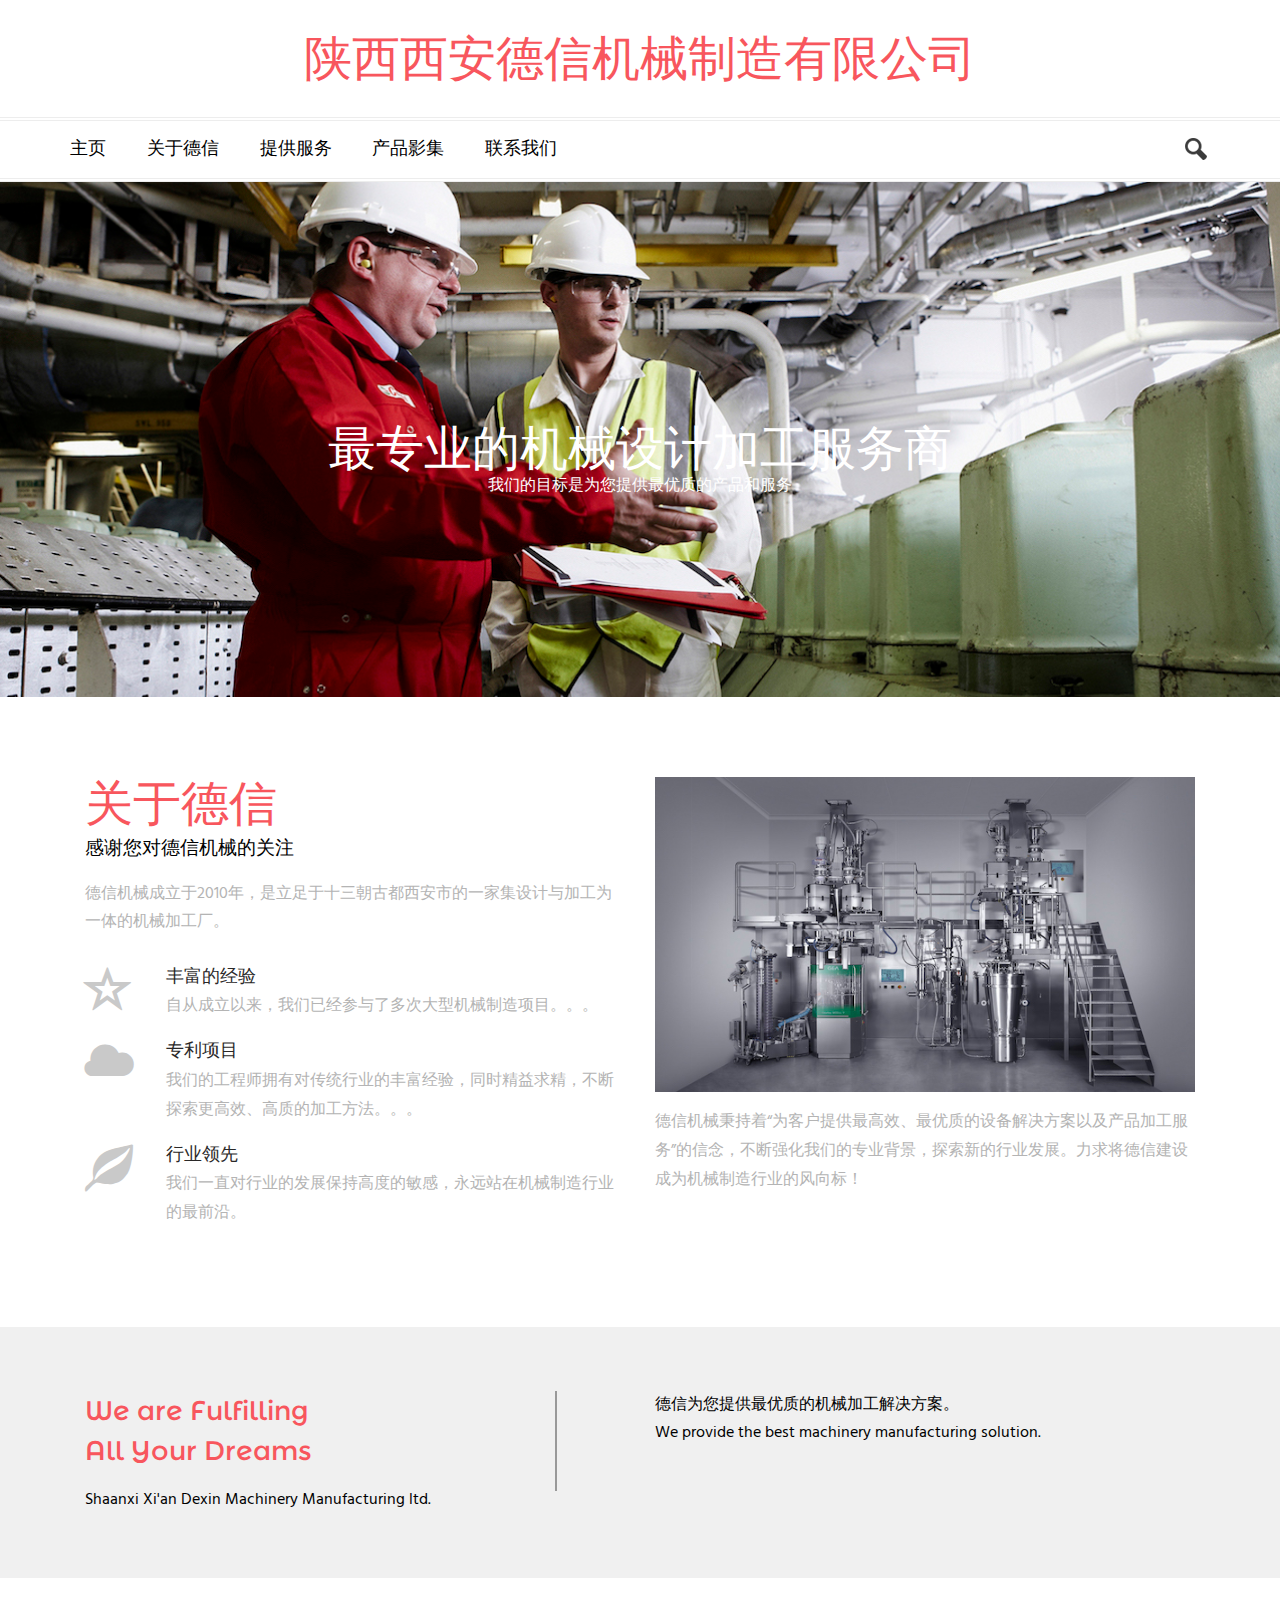
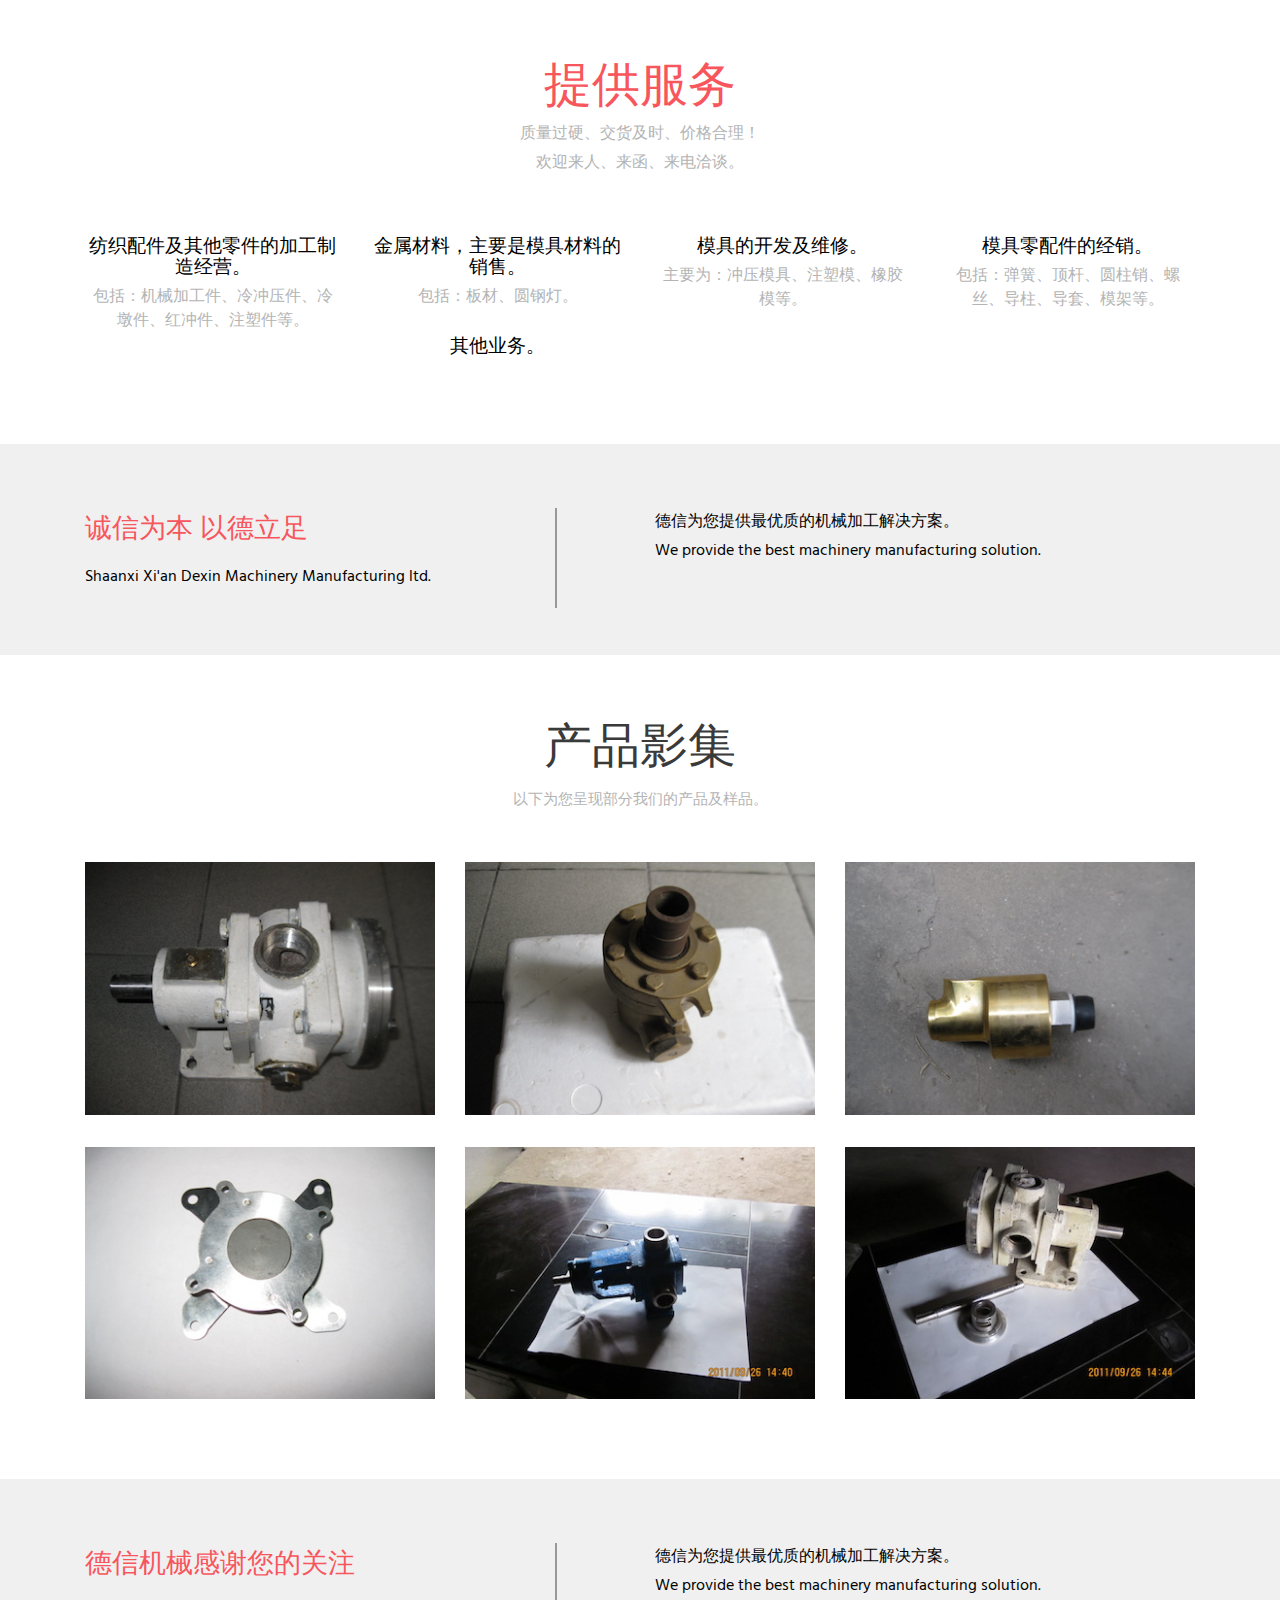
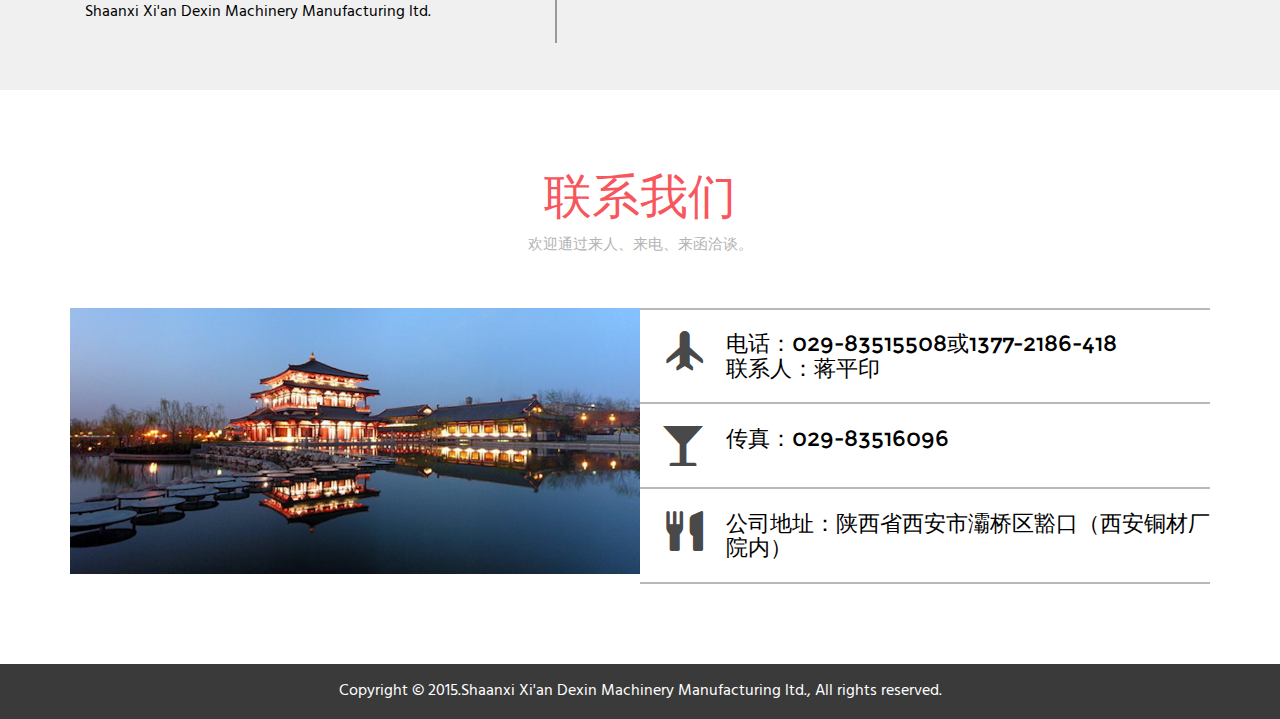
==== index.html @ 18970042 "polish" ====
<!DOCTYPE HTML>
<html>
<head>
<title>Home</title>
<link href="css/bootstrap.css" rel="stylesheet" type="text/css" media="all">
<!-- jQuery (necessary for Bootstrap's JavaScript plugins) -->
<script src="js/jquery-1.11.0.min.js"></script>
<!-- Custom Theme files -->
<link href="css/style.css" rel="stylesheet" type="text/css" media="all"/>
<!-- Custom Theme files -->
<meta name="viewport" content="width=device-width, initial-scale=1">
<meta http-equiv="Content-Type" content="text/html; charset=utf-8" />
<meta name="keywords" content="Wandering Responsive web template, Bootstrap Web Templates, Flat Web Templates, Andriod Compatible web template, 
Smartphone Compatible web template, free webdesigns for Nokia, Samsung, LG, SonyErricsson, Motorola web design" />
<script type="application/x-javascript"> addEventListener("load", function() { setTimeout(hideURLbar, 0); }, false); function hideURLbar(){ window.scrollTo(0,1); } </script>
<!-- start-smoth-scrolling -->
<script type="text/javascript" src="js/move-top.js"></script>
<script type="text/javascript" src="js/easing.js"></script>
	<script type="text/javascript">
			jQuery(document).ready(function($) {
				$(".scroll").click(function(event){		
					event.preventDefault();
					$('html,body').animate({scrollTop:$(this.hash).offset().top},1000);
				});
			});
	</script>
<!-- //end-smoth-scrolling -->
</head>
<body>
<!--header start here-->
<div class="header">
	<div class="container">
		<div class="header-main">
			  <div class="logo">
			  	<h1><a href="index.html">陕西西安德信机械制造有限公司</a></h1>
			  </div>
        </div>
	</div>
</div>			
<div class="navg-strip">
    <div class="container">
      <div class="navg-main">
		 <div class="top-nav">
		 	 <span class="menu"> <img src="images/icon.png" alt=""/></span>
			<ul class="res">
				<li><a href="index.html" class="active">主页</a></li>
				<li><a class="scroll" href="#about">关于德信</a></li>
				<li><a class="scroll" href="#services">提供服务</a></li>
				<li><a class="scroll" href="#gallery">产品影集</a></li>
				<li><a class="scroll" href="#contact">联系我们</a></li>
		
			</ul>
			<!--script-->
						<script>
							$("span.menu").click(function(){
								$("ul.res").slideToggle(500, function(){
								});
							});
					</script>		
		 </div>
		 <div class="header-right">
			<div class="search-in" >
				<div class="search" >
					<form >
						<input type="text"  class="text">
						<input type="submit" value="SEARCH">
					</form>
					<div class="close-in"><img src="images/s-close.png" alt="" /></div>
				</div>
				<div class="right"><button> </button></div>
		   </div>
		   <script type="text/javascript">
				$('.search').hide();
				$('button').click(function (){
				$('.search').show();
				$('.text').focus();
				}
				);
				$('.close-in').click(function(){
				$('.search').hide();
				});
			</script>

		  <div class="clearfix"> </div>
		</div>
	  <div class="clearfix"> </div>
   </div>
  </div>
</div>
<!--header end here-->
<!--banner start here-->
<div class="banner">
	<div class="container">
		<div class="banner-main">
			<h2>最专业的机械设计加工服务商</h2>
			<p>我们的目标是为您提供最优质的产品和服务</p>
		</div>
	</div>
</div>
<!--banner end here-->
<!--about start here-->
<div class="about" id="about">
	<div class="container">
		<div class="about-main">
			<div class="about-bottom">
				<div class="col-md-6 about-left">
					<h4>关于德信</h4>
					<h5>感谢您对德信机械的关注</h5>
					<p>德信机械成立于2010年，是立足于十三朝古都西安市的一家集设计与加工为一体的机械加工厂。</p>
					<div class="about-grid">
						<div class="ab-sub-gd">
							<span class="glyphicon glyphicon-star-empty ab-gd-img" aria-hidden="true"> </span>
							<div class="ab-gd-text">
								<h6>丰富的经验</h6>
								<p>自从成立以来，我们已经参与了多次大型机械制造项目。。。</p>
							</div>
						   <div class="clearfix"> </div>
						</div>
						<div class="ab-sub-gd">
							<span class="glyphicon glyphicon-cloud ab-gd-img" aria-hidden="true"> </span>
							<div class="ab-gd-text">
								<h6>专利项目</h6>
								<p>我们的工程师拥有对传统行业的丰富经验，同时精益求精，不断探索更高效、高质的加工方法。。。</p>
							</div>
							<div class="clearfix"> </div>
						</div>
						<div class="ab-sub-gd">
							<span class="glyphicon glyphicon-leaf ab-gd-img" aria-hidden="true"> </span>
							<div class="ab-gd-text">
								<h6>行业领先</h6>
								<p>我们一直对行业的发展保持高度的敏感，永远站在机械制造行业的最前沿。</p>
							</div>
							<div class="clearfix"> </div>
						</div>
					</div>
				</div>
				<div class="col-md-6 about-right">
					<a href="single.html"><img src="pictures/aboutpic.jpeg" alt="" class="img-responsive"></a>
					<p>德信机械秉持着“为客户提供最高效、最优质的设备解决方案以及产品加工服务”的信念，不断强化我们的专业背景，探索新的行业发展。力求将德信建设成为机械制造行业的风向标！</p>
				</div>
			  <div class="clearfix"> </div>
			</div>
		</div>
	</div>
</div>
<!--about end here-->
<!--ab-info start here-->
<div class="ab-info">
	<div class="container">
		<div class="ab-info-main">
			<div class="ab-info-bott">
			  <div class="col-md-6 ab-info-left">
			  	<h3>We are Fulfilling <span class="ab-info-clr">All Your Dreams</span></h3>
				<p>Shaanxi Xi'an Dexin Machinery Manufacturing ltd.</p>
			  	<span class="ab-line"> </span>
			  </div>
			  <div class="col-md-6 ab-info-right">
			  	<p>德信为您提供最优质的机械加工解决方案。</p>
				<p>We provide the best machinery manufacturing solution.</p>
			  </div>
			<div class="clearfix"> </div>
		   </div>
		</div>
	</div>
</div>
<!--ab-info end here-->
<!--services start here-->
<div class="services" id="services">
	<div class="container">
		<div class="dream-main">
			<div class="dream-top">
				<h3>提供服务</h3>
				<p font-weight: bold;>质量过硬、交货及时、价格合理！</p>
				<p>欢迎来人、来函、来电洽谈。</p>
			</div>
			 <div class="dream-bottom">
			  <div class="col-md-3 dream-grid">
			  	 <h4>纺织配件及其他零件的加工制造经营。</h4>
			  	 <p>包括：机械加工件、冷冲压件、冷墩件、红冲件、注塑件等。</p>
			  </div>
			  <div class="col-md-3 dream-grid">
			  	 <h4>金属材料，主要是模具材料的销售。</h4>
			  	 <p>包括：板材、圆钢灯。</p>
			  </div>
			  <div class="col-md-3 dream-grid">
			  	 <h4>模具的开发及维修。</h4>
			  	 <p>主要为：冲压模具、注塑模、橡胶模等。</p>
			  </div>
			  <div class="col-md-3 dream-grid">
			  	 <h4>模具零配件的经销。</h4>
			  	 <p>包括：弹簧、顶杆、圆柱销、螺丝、导柱、导套、模架等。</p>
			  </div>
			  <div class="col-md-3 dream-grid">
                                 <h4>其他业务。</h4>
                          </div>
			<div class="clearfix"> </div>
		   </div>
		</div>
	</div>
</div>
<!--services end here-->
<!--ab-info start here-->
<div class="ab-info">
        <div class="container">
                <div class="ab-info-main">
                        <div class="ab-info-bott">
                          <div class="col-md-6 ab-info-left">
                                <h3>诚信为本 以德立足</h3>
				<p>Shaanxi Xi'an Dexin Machinery Manufacturing ltd.</p>
                                <span class="ab-line"> </span>
                          </div>
                          <div class="col-md-6 ab-info-right">
				<h3></h3>
                                <p>德信为您提供最优质的机械加工解决方案。</p>
				<p>We provide the best machinery manufacturing solution.</p>
                          </div>
                        <div class="clearfix"> </div>
                   </div>
                </div>
        </div>
</div>
<!--ab-info end here-->
<!--gallery start here-->
<div class="gallery" id="gallery">
	<div class="container">
		<div class="gallery-top">
			<h3>产品影集</h3>
			<p>以下为您呈现部分我们的产品及样品。</p>
		</div>
		<div class="gallery-bottom">
				<div class="col-md-4 gallery-grid">
					<div class="project-eff">
						<div id="nivo-lightbox-demo"> <p> <a href="pictures/p1.jpg"data-lightbox-gallery="gallery1" id="nivo-lightbox-demo"> <span class="rollover1"> </span></a> </p></div>     
							<img class="img-responsive" src="pictures/p1.jpg" alt="">
					</div>
				</div>
				<div class="col-md-4 gallery-grid">
					<div class="project-eff">
						<div id="nivo-lightbox-demo"> <p> <a href="pictures/p2.jpg"data-lightbox-gallery="gallery1" id="nivo-lightbox-demo"> <span class="rollover1"> </span></a> </p></div>     
							<img class="img-responsive" src="pictures/p2.jpg" alt="">
					</div>
				</div>
				<div class="col-md-4 gallery-grid">
					<div class="project-eff">
						<div id="nivo-lightbox-demo"> <p> <a href="pictures/p3.jpg"data-lightbox-gallery="gallery1" id="nivo-lightbox-demo"> <span class="rollover1"> </span></a> </p></div>     
							<img class="img-responsive" src="pictures/p3.jpg" alt="">
					</div>
				</div>
                <div class="col-md-4 gallery-grid">
					<div class="project-eff">
						<div id="nivo-lightbox-demo"> <p> <a href="pictures/p4.jpg"data-lightbox-gallery="gallery1" id="nivo-lightbox-demo"> <span class="rollover1"> </span></a> </p></div>     
							<img class="img-responsive" src="pictures/p4.jpg" alt="">
					</div>
				</div>
				<div class="col-md-4 gallery-grid">
					<div class="project-eff">
						<div id="nivo-lightbox-demo"> <p> <a href="pictures/p5.jpg"data-lightbox-gallery="gallery1" id="nivo-lightbox-demo"> <span class="rollover1"> </span></a> </p></div>     
							<img class="img-responsive" src="pictures/p5.jpg" alt="">
					</div>
				</div>
				<div class="col-md-4 gallery-grid">
					<div class="project-eff">
						<div id="nivo-lightbox-demo"> <p> <a href="pictures/p6.jpg"data-lightbox-gallery="gallery1" id="nivo-lightbox-demo"> <span class="rollover1"> </span></a> </p></div>     
							<img class="img-responsive" src="pictures/p6.jpg" alt="">
					</div>
				</div>
		   <div class="clearfix"> </div>
		</div>
	</div>
</div>
<link rel="stylesheet" type="text/css" href="css/magnific-popup.css">
			<script type="text/javascript" src="js/nivo-lightbox.min.js"></script>
				<script type="text/javascript">
				$(document).ready(function(){
				    $('#nivo-lightbox-demo a').nivoLightbox({ effect: 'fade' });
				});
				</script>


<!--gallery end here-->
<!--ab-info start here-->
<div class="ab-info">
        <div class="container">
                <div class="ab-info-main">
                        <div class="ab-info-bott">
                          <div class="col-md-6 ab-info-left">
				<h3>德信机械感谢您的关注 <span class="ab-info-clr"></span></h3>
				<p>Shaanxi Xi'an Dexin Machinery Manufacturing ltd.</p>
                                <span class="ab-line"> </span>
                          </div>
                          <div class="col-md-6 ab-info-right">
				<h3></h3>
                                <p>德信为您提供最优质的机械加工解决方案。</p>
				<p>We provide the best machinery manufacturing solution.</p>
                          </div>
                        <div class="clearfix"> </div>
                   </div>
                </div>
        </div>
</div>
<!--ab-info end here-->
<!--contaact start here-->
<div class="contact" id="contact">
	<div class="container">
		<div class="contact-main">
			<div class="contact-top">
				<h3>联系我们</h3>
				<p>欢迎通过来人、来电、来函洽谈。</p>
			</div>
		<div class="ser-bottom">
                  <div class="col-md-6 service-left">
                        <img src="pictures/datang.jpg" alt="" class="img-responsive">
                  </div>
                  <div class="col-md-6 services-right">
                        <div class="ser-grid">
                                <span class="glyphicon glyphicon-plane ser-icon" aria-hidden="true"> </span>
                                <div class="ser-text">
                                        <h4>电话：029-83515508或1377-2186-418</h4>
					<h4>联系人：蒋平印</h4>
                                </div>
                           <div class="clearfix"> </div>
                        </div>
                        <div class="ser-grid">
                                <span class="glyphicon glyphicon-glass ser-icon" aria-hidden="true"> </span>
                                <div class="ser-text">
                                        <h4>传真：029-83516096</h4>
                                </div>
                           <div class="clearfix"> </div>
                        </div>
                        <div class="ser-grid">
                                <span class="glyphicon glyphicon-cutlery ser-icon" aria-hidden="true"> </span>
                                <div class="ser-text">
                                        <h4>公司地址：陕西省西安市灞桥区豁口（西安铜材厂院内）</h4>
                                </div>
                           <div class="clearfix"> </div>
                        </div>
                  </div>
                   <div class="clearfix"> </div>
            </div>

		</div>
	</div>
</div>
<!--contact end here-->
<!--copyright start here-->
<div class="copyright">
	<div class="container">
	   <div class="copy-main">
			<p>Copyright &copy; 2015.Shaanxi Xi'an Dexin Machinery Manufacturing ltd., All rights reserved.</p>
	   </div>
	   <script type="text/javascript">
										$(document).ready(function() {
											/*
											var defaults = {
									  			containerID: 'toTop', // fading element id
												containerHoverID: 'toTopHover', // fading element hover id
												scrollSpeed: 1200,
												easingType: 'linear' 
									 		};
											*/
											
											$().UItoTop({ easingType: 'easeOutQuart' });
											
										});
									</script>
						<a href="#" id="toTop" style="display: block;"> <span id="toTopHover" style="opacity: 1;"> </span></a>

  </div>
</div>

<!--copyright end here-->
---- css/style.css ----
h4, h5, h6,
h1, h2, h3 {margin: 0;}
ul, ol {margin: 0;}
p {margin: 0;}
html, body{
  font-family: 'Hind-Regular';
   font-size: 100%;
   background:#fff; 
}
a {
  text-decoration: none;
}
a:hover {
  transition: 0.5s all;
  -webkit-transition: 0.5s all;
  -moz-transition: 0.5s all;
  -o-transition: 0.5s all;
}
@font-face {
    font-family: 'Hind-Regular';
    src:url(../fonts/Hind-Regular.ttf) format('truetype');
}
@font-face {
	font-family: 'MontserratAlternates-Regular';
    src:url(../fonts/MontserratAlternates-Regular.ttf) format('truetype');
}
/*--header start here--*/
.header-strip {
  background: url(../images/strip.png);
  min-height: 2px;
}
.header {
  padding: 2em 0em 2em 0em;
}
span.menu {
  display: none;
}
.logo h1 {
  font-size: 3em;
  text-align: center;
  font-family: 'MontserratAlternates-Regular';
}
.logo h1 a {
  color:#f8565d;
}
.logo h1 a:hover{
  text-decoration:none;	
}
.navg-strip {
  padding: 1em 0em 1em 0em;
  border-top:4px double #EDEDED;
  border-bottom: 4px double #EDEDED;
}
.top-nav {
  float: left;
  width: 79%;
}
.top-nav ul {
  padding: 0em;
  list-style: none;
}
.top-nav ul li {
  display: inline-block;
    margin:0em 2.3em 0em 0em;
}
.top-nav ul li a {
  font-size: 1.1em;
  color: #000;
}
.top-nav ul li a:hover {
  text-decoration:none;
  color:#f8565d;
}
.header-right {
  float: right;
  width: 21%;
}
.social-icons {
  float: left;
}
.social-icons ul {
  padding: 0em 0.4em 0em 0em;
  list-style: none;
  border-right: 1px solid #000;
}
.social-icons ul li {
  display: inline-block;
  margin:0em 0.5em 0em 0em;
}
.social-icons ul li a span{
  background: url(../images/social-icons.png)no-repeat;
  width: 21px;
  height: 21px;
  display: block;
}
.social-icons ul li a span.fa {
  background-position: 7px 0px;
}
.social-icons ul li a span.tw {
  background-position: -16px 0px;
}
.social-icons ul li a span.g {
  background-position: -39px 0px;
}
.social-icons ul li a span.in {
  background-position: -61px 0px;
}
.social-icons ul li a span.pin {
  background-position: -83px 0px;
}
.social-icons ul li a span.you {
  background-position: -105px 0px;
}
.social-icons ul li a span.fa:hover {
  background-position: 7px -22px;
}
.social-icons ul li a span.tw:hover{
  background-position: -16px -22px;
}
.social-icons ul li a span.g:hover {
  background-position: -39px -22px;
}
.social-icons ul li a span.in:hover {
  background-position: -61px -22px;
}
.social-icons ul li a span.pin:hover {
  background-position: -83px -22px;
}
.social-icons ul li a span.you:hover {
  background-position: -105px -22px;
}
/*--search--*/
.search-in{
	float: right;
	 position: relative;
}
.search{
	position: absolute;
	top: 65px;
  	display: block;
  	z-index: 100;
  	background:#f8565d;
	width: 306px;
	right: 0;
	padding: 1em;
}
.search input[type=text]{
	background:none;
	padding:7px;
	width:70%;
	font-size:0.9em;
	color:#fff;
	-webkit-appearance: none;
	border: 1px solid #fff;
	outline: none;
}
.search input[type=submit]{
	background:#2A2828;
	padding:9px 10px;
	width:25%;
	font-size:0.88em;
	color:#fff;
	-webkit-appearance: none;
	border: none;
	outline: none;
	position: absolute;
  top: 16px;
}
.search input[type=text]:focus{
	color:#5d5d5d;
}

.close-in{
	position: absolute;
	top: -22px;
	right: 0px;
	cursor: pointer;
	  background: #F8565D;
	  padding: 4px;
}
.right button {
	cursor: pointer;
	font-size: .8em;
	color: #777;
	position: absolute;
	bottom: 0;
	top:0px;
	right: 0px;
	border: none;
	outline: none;
	  background: url('../images/search.png') no-repeat 0px ;
	  width: 25px;
	  height: 25px;
	  padding: 0;
}
/*--banner start here--*/
.banner {
  background: url(../pictures/banner.jpg)no-repeat center;
  min-height: 600px;
  background-size: cover;
}
.banner-main {
  padding: 15em 0em 0em 0em;
  text-align: center;
}
.banner-main h2 {
  font-size: 3em;
  color: #fff;
  font-family: 'MontserratAlternates-Regular';
}
.banner-main p {
  font-size: 1em;
  color: #fff;
}
/*--banner end here--*/
/*--single--*/
.lone-line {
  padding: 2em 0em 0em 0em;
}
.single-grid{
	margin:0em 0 3em;
	background: #fff;
}
.single-grid h4{
	margin:0 0 0.3em;
	font-size:2em;
	font-family: 'MontserratAlternates-Regular';
	color:#f8565d;
}
.single-grid p{
	margin:0.7em 0 1em;
	font-size:1em;
	color:#7c7c7c;
	line-height:1.9em;
}
.single-profile h4 {
	font-size: 2em;
	color:#3A3A3A;
	  margin: 0em;
	font-family: 'MontserratAlternates-Regular';
}
.single-left {
	padding: 2em 0 0;
}
.post-top {
	padding: 0 1em 0 0em;
}
.single-profile {
	padding:0 0 3em 0;
}
.cal ul {
  padding: 0px;
}
.cal ul li{
	display: inline-block;
}
.cal ul li span{
	color:#7C7C7C;
	font-size:1em;
	margin-right: 1em;
	font-family: 'MontserratAlternates-Regular';
}
.cal ul li a{
	color:#7C7C7C;
	text-decoration:none;
	font-size:1em;
	font-family: 'MontserratAlternates-Regular';
}
.post-top h6 {
  font-size: 1.5em;
  color: #000;
  padding: 0.3em 0em 0.1em 0em;
  margin: 0em;
  font-family: 'MontserratAlternates-Regular';
}
.post-top h6 a {
  color: #000;
  text-decoration:none;
}
.post-top h6 a:hover{
	text-decoration:none;
	color: #f8565d;
}
.post-top p{
	font-size: 1em;
	color: #7c7c7c;
	line-height:1.7em;
}
.categories-grid h4{
	color:#3A3A3A;
	font-size: 1.7em;
	padding: 0em 0 0.5em;
	  margin: 0em;
  font-family: 'MontserratAlternates-Regular';
}
.grid-categories {
  padding: 0 0 1em;
}
ul.popular li {
	 list-style: none;
}
ul.popular li a{
	color: #7c7c7c;
  font-size: 1em;
  padding: 0.5em 0;
  display: block;
  text-decoration: none;
}
ul.popular li i {
  margin: 0 8px 0px;
}
ul.popular li a:hover{
	  color:#fc5c5c;
  padding: 0.5em 0 0.5em 0.3em;
}
.single-bottom h3 {
  font-size: 2em;
  color:#f8565d;
    margin: 0em;
 font-family: 'MontserratAlternates-Regular';
}
.single-bottom input[type="text"], .single-bottom textarea {
 font-size: 1.1em;
  width: 98%;
  padding: 0.5em 1em;
  margin: 0.5em 0;
  background: #fff;
  outline: none;
  border: 1px solid #bbb;
  color: #bbb;
}
.single-bottom  input[type="submit"]{
	  border: none;
  color: #000;
  font-size: 1em;
  width: 10%;
  margin: 0.5em 0em;
  background:none;
  border: 3px double #f8565d;
  transition: 0.5s all;
  -webkit-transition: 0.5s all;
  -moz-transition: 0.5s all;
  -o-transition: 0.5s all;
   padding: 0.3em 1em;
   outline:none;
}
.single-bottom  input[type="submit"]:hover{
	 border: 3px double #3A3A3A;
	
}
.comment {
  padding: 0;
}
 .single-bottom textarea {
	resize:none;
	min-height:180px;
	 margin:0.5em 0em;
	width: 99%;
 }
 .single-bottom form{
	padding:2em 0 0;
 }
 .single {
  padding: 4em 0;
}
.grid-categories ul.popular {
  padding: 0px;
}
i.glyphicon.glyphicon-calendar {
  margin: 0em 0.4em 0em 0em;
}
i.glyphicon.glyphicon-comment {
  margin: 0em 0.4em 0em 0em;
}
/*--//single--*/
/*--about start here--*/
.about {
  padding: 5em 0em 5em 0em;
}
.about-top {
  text-align: center;
}
.about-top h3 {
  font-size: 2.5em;
  color: #16214d;
  margin: 0em 0em 0.2em 0em;
  font-family: 'MontserratAlternates-Regular';
}
.about-top p {
  font-size: 1em;
  color: #5A5A5A;
  width: 60%;
  margin: 0 auto;
  line-height: 1.8em;
}
.about-left h4 {
  font-size: 3em;
  color: #f8565d;
  margin: 0em 0em 0.2em 0em;
  font-family: 'MontserratAlternates-Regular';
}
.about-left h5 {
  font-size: 1.2em;
  color: #000;
   margin: 0em 0em 1em 0em;
}
.about-left p {
  font-size: 1em;
  color:#b4b4b4;
  line-height: 1.8em;
}
.about-right p {
  color:#b4b4b4;
  line-height: 1.8em;
  font-size: 1em;
  margin: 1em 0em 0em 0em;
}
span.ab-gd-img {
  float: left;
  width: 15%;
}
.ab-gd-text {
  float: right;
  width: 85%;
}
.ab-gd-text h6 {
  font-size: 1.1em;
  color:#2A2828;
  margin-bottom: 0.4em;
  font-family: 'MontserratAlternates-Regular';
}
.ab-sub-gd {
  margin: 0em 0em 1.2em 0em;
}
span.glyphicon.glyphicon-star-empty.ab-gd-img {
  font-size: 3em;
  color: #c9c9c9;
}
span.glyphicon.glyphicon-cloud.ab-gd-img {
  font-size: 3em;
  color: #c9c9c9;
}
span.glyphicon.glyphicon-leaf.ab-gd-img {
  font-size: 3em;
  color:#c9c9c9;
}
.about-grid {
  margin: 1.8em 0em 0em 0em;
}
/*--about end here--*/
/*--ab-info start here--*/
span.ab-info-clr {
  display: block;
}
.ab-info-left h3 {
  font-size: 1.7em;
  color:#f8565d;
  line-height: 1.5em;
  font-family: 'MontserratAlternates-Regular';
}
.ab-info-left p {
  font-size: 1em;
  margin: 1em 0em 0em 0em;
  color: #000000;
  line-height: 1.6em;
}
.ab-info-right p {
  font-size: 1em;
  color: #000000;
  line-height: 1.8em;
}
.ab-info-right a {
  font-size: 0.9em;
  color: #000000;
  padding: 0.4em 0em 0.4em 0em;
  display: inline-block;
  width: 20%;
  background: none;
  border: 3px double #f8565d;
  text-align: center;
  margin: 1em 0em 0em 0em;
}
.ab-info-right a:hover {
  text-decoration:none;
    border: 3px double #2A2828;
}
span.ab-line {
  background: #999;
  width: 2px;
  height: 100px;
  display: block;
  position: absolute;
  top: 0%;
  left: 85%;
}
.ab-info-bott {
  position: relative;
}
.ab-info {
  padding: 4em 0em 4em 0em;
  background: #F0F0F0;
}
/*--ab-info end here--*/
/*--services start here--*/
.ser-top {
  text-align: center;
  padding: 0em 0em 4em 0em;
}
.services {
  padding: 5em 0em 5em 0em;
}
.ser-top h3 {
  font-size: 3em;
  color:#2A2828;
  margin-bottom: 0.2em;
  font-family: 'MontserratAlternates-Regular';
}
.ser-top p {
  font-size: 1em;
  color:#b4b4b4;
  width: 50%;
  margin: 0 auto;
  line-height: 1.8em;
}
span.glyphicon.glyphicon-plane{
  font-size: 2.5em;
  color: #4A4949;
}
span.glyphicon.glyphicon-glass{
  font-size: 2.5em;
  color: #4A4949;
}
span.glyphicon.glyphicon-cutlery{
  font-size: 2.5em;
  color: #4A4949;
}
.ser-icon {
  float: left;
  width: 15%;
  text-align: center;
}
.ser-text {
  float: right;
  width: 85%;
}
.ser-grid {
  padding: 2em 0em;
}
.services-right {
  padding: 0px;
  border-top: 2px solid #B8B8B8;
}
.service-left {
  padding: 0px;
}
.ser-grid {
  padding: 2.17em 0em;
  border-bottom: 2px solid #B8B8B8;
}
.ser-text h4 {
  font-size: 1.4em;
  color: #000;
 font-family: 'MontserratAlternates-Regular';
}
.ser-text p {
  font-size: 1em;
  color: #b4b4b4;
  line-height: 1.8em;
}
/*--services end here--*/
/*--dream start here--*/
.dream-grid h4 {
  font-size: 1.2em;
  color: #000;
  margin: 1em 0em 0.3em 0em;
}
.dreams {
  padding: 0em 0em 5em 0em;
}
.dream-top {
  text-align: center;
  padding: 0em 0em 2.5em 0em;
}
.dream-top h3 {
  font-size: 3em;
  color:#f8565d;
  margin-bottom: 0.2em;
  font-family: 'MontserratAlternates-Regular';
}
.dream-top p {
  font-size: 1em;
  color: #b4b4b4;
  line-height: 1.8em;
}
.dream-grid {
  text-align: center;
}
.dream-grid h3 {
  font-size: 1.8em;
  color:#f8565d;
}
.dream-grid p {
  font-size: 1em;
  color: #b4b4b4;
  line-height: 1.5em;
  margin: 0em 0em 0.4em 0em;
}
/*--dream end here--*/
/*--testimonal start here--*/
.testimo {
  background: url(../images/test.jpg)no-repeat center;
  background-size: cover;
  min-height: 330px;
}
.testimo-main {
  text-align: center;
  padding: 6em 0em 0em 0em;
}
.testimo-main h3 {
  font-size: 2.3em;
  color: #fff;
  margin-bottom: 0.2em;
  font-family: 'MontserratAlternates-Regular';
}
.testimo-main p {
  font-size: 1em;
  color: #fff;
  line-height: 1.8em;
}
.testimo-main a {
  font-size: 1em;
  color: #fff;
  padding: 0.5em 1em;
  display: inline-block;
  border: 3px double #fff;
  margin: 1.4em 0em 0em 0em;
}
.testimo-main a:hover{
  border: 3px double #f8565d;
  text-decoration:none;
}
/*--testimonal end here--*/
/*--testmo-grid start here--*/
.test-grid-img {
  padding: 4em 0em 0em 0em;
}
 /*--testimo grid end here--*/
/*--gallery start here--*/
.gallery {
  padding: 4em 0em 3em 0em;
}
.gallery-grid {
  margin: 0em 0em 2em 0em;
}
.gallery-top {
  padding: 0em 0em 3em 0em;
  text-align: center;
}
.gallery-top h3 {
  font-size: 3em;
  font-weight: 400;
  color:#3A3A3A;
  margin: 0px 0px 15px 0px;
  font-family: 'MontserratAlternates-Regular';
}
.gallery-top p {
  font-size: 0.95em;
  font-weight: 400;
  color:#b4b4b4;
  line-height: 1.8em;
  margin: 0 auto 0em;
  width: 60%;
}
/*--light-box--*/
.project-eff:hover span.rollover1 {
	background:url(../images/box.png) center no-repeat rgba(248, 86, 93, 0.44);
	cursor: pointer;
	height: 253px;
     width: 350px;
	display: block;
	position: absolute;
	z-index: -9999px;
	-webkit-transition: all 0.3s ease-out;
	-moz-transition: all 0.3s ease-out;
	-ms-transition: all 0.3s ease-out;
	-o-transition: all 0.3s ease-out;
	transition: all 0.3s ease-out;
}

.project-eff{
	-webkit-transition: all 0.3s ease-out;
	-moz-transition: all 0.3s ease-out;
	-ms-transition: all 0.3s ease-out;
	-o-transition: all 0.3s ease-out;
	transition: all 0.3s ease-out;
	position:relative;
}
/*--//gallery end here--*/
/*--map start here--*/
.map {
  background: #F2F2F2;
}
.map iframe {
  width: 100%;
  height: 300px;
  border: none;
}
/*--map end here--*/
/*--contact start here--*/
.contact {
  padding:5em 0em 5em 0em;
}
.contact-top {
  text-align: center;
  padding: 0em 0em 3em 0em;
}
.contact-top h3 {
  font-size: 3em;
  color:#f8565d;
  margin-bottom: 0.2em;
  font-family: 'MontserratAlternates-Regular';
}
.contact-top p {
  font-size: 0.95em;
  font-weight: 400;
  color: #b4b4b4;
  line-height: 1.8em;
  margin: 0 auto 0em;
  width: 60%;
}
.contact-left input[type="text"] {
  display: inline-block;
  background: none;
  border: 1px solid #A3A1A1;
  width: 100%;
  outline: none;
  font-size: 0.95em;
  color: #747577;
  font-weight: 400;
  padding: 13px 15px 13px 15px;
  margin: 0em 0em 1.5em 0em;
}
.contact-right textarea {
  background: none;
  border: 1px solid #A3A1A1;
  width: 100%;
  display: block;
  height: 150px;
  outline: none;
  font-size: 0.9em;
  color: #747577;
  font-weight: 400;
  resize: none;
  padding: 10px 15px 10px 15px;
}
.contact-right input[type="submit"] {
  font-size: 1em;
  color: #000;
  background: none;
  padding: 0.5em 1em 0.5em 1em;
  display: block;
  border: 3px double #f8565d;
  margin: 0.5em 0em 0em 0em;
  outline: none;
}
.contact-right input[type="submit"]:hover{
	border: 3px double #2A2828;
	text-decoration:none;
}
/*--contact end here--*/
/*--footer  start here--*/
.footer {
  background:#f8565d;
  padding: 2em 0em;
}
.ftr-grd h3 {
  font-size: 2em;
  color: #fff;
  margin-bottom: 0.5em;
  font-family: 'MontserratAlternates-Regular';
}
ul.ftr-icons {
  padding: 0em;
  list-style: none;
  margin: 1em 0em 0em 1em;
}
ul.ftr-icons li{
	display:inline-block;
}
.ftr-grd p {
  font-size: 1em;
  color: #fff;
  line-height: 1.7em;
}
ul.ftr-links {
  list-style: none;
  padding: 0px;
}
ul.ftr-links li {
  margin: 0em 0em 0.8em 0em;
}
ul.ftr-links li a{
	color:#fff;
	font-size: 1em;
}
ul.ftr-links li a:hover{
	color:#3A3A3A;
  text-decoration:none;
}
ul.ftr-categ {
  padding: 0em;
  list-style: none;
}
ul.ftr-categ li{
  margin:0em 0em 0.8em 0em;
}
ul.ftr-categ li a {
  font-size: 1em;
  color:#fff;
  margin: 0em 0em 0em 0em;
}
ul.ftr-categ li a:hover{
  color:#3A3A3A;
  text-decoration:none;
}
.ftr-gd4-1 {
  padding: 0px 6px 6px 0px;
}
#toTop {
	display: none;
	text-decoration: none;
	position: fixed;
	bottom: 10px;
	right: 0px;
	overflow: hidden;
	width: 48px;
	height: 48px;
	border: none;
	text-indent: 100%;
	background: url(../images/top_mover.png) no-repeat 0px 0px;
}
/*--footer end here--*/
/*--copyright start --*/
.copyright {
  padding: 1em 0em;
  background:#3A3A3A;
}
.copy-main {
  text-align: center;
}
.copy-main p {
  font-size: 1em;
  color: #fff;
}
.copy-main p a{
	color:#f8565d;
}
.copy-main p a:hover{
	text-decoration:none;
	color:#fff;
}
/*--copy right send here--*/
@media(max-width:1440px){
.ser-grid {
  padding: 1.74em 0em;
}
}
@media(max-width:1366px){
.ser-grid {
  padding: 1.6em 0em;
}	
}
@media(max-width:1280px){
.ser-grid {
  padding: 1.35em 0em;
}
.banner {
  min-height: 515px;	
}
}
@media(max-width:1024px){
.header-right {
  width: 26%;
}
.top-nav {
  width: 74%;
}
.banner {
  min-height: 500px;
}
.ab-sub-gd {
  margin: 0em 0em 0.9em 0em;
}
.about-grid {
  margin: 1em 0em 0em 0em;
}
.about-left h5 {
  margin: 0em 0em 0.5em 0em;
}
.about {
  padding: 4em 0em 4em 0em;
}
span.ab-line {
  left: 92%;
}
.services {
  padding: 3em 0em 3em 0em;
}
.about-left h4 {
  font-size: 2.5em;
}
.ser-top h3 {
  font-size: 2.5em;
}
.ser-top p {
  width: 70%;
}
span.glyphicon.glyphicon-plane {
  font-size: 2em;
}
span.glyphicon.glyphicon-glass {
  font-size: 2em;
}
span.glyphicon.glyphicon-cutlery {
  font-size: 2em;
}
.ser-text h4 {
  font-size: 1em;
}
.ser-grid {
  padding: 0.98em 0em;
}
.ser-top {
  padding: 0em 0em 2.5em 0em;
}
.dream-top h3 {
  font-size: 2em;
}
.dream-grid h4 {
  font-size: 1em;
}
.dream-grid h4 {
  margin: 0.5em 0em 0.3em 0em;
}
.dream-grid p {
  font-size: 0.9em;
}
.dream-grid h3 {
  font-size: 1.3em;
}
.dreams {
  padding: 0em 0em 4em 0em;
}
.testimo-main h3 {
  font-size: 2em;
}
.gallery-top h3 {
  font-size: 2.5em;
}
.project-eff:hover span.rollover1 {
  height: 204px;
  width: 283px
}
.gallery {
  padding: 3em 0em 2em 0em;
}
.contact {
  padding: 3em 0em 3em 0em;
}
.contact-top h3 {
  font-size: 2.5em;
}
.ftr-grd h3 {
  font-size: 1.7em;
}
/*--single--*/
.single-bottom input[type="submit"] {
  font-size: 1em;
  width: 14%;
}
.post-top p {
  font-size: 0.81em;
}
.single-grid p {
  font-size: 0.85em;
}
ul.popular li a {
  font-size: 0.8em;
}	
}
@media(max-width:768px){
span.menu{
		display: block;
		text-align: left;
		padding: 0px 0px 0px 0px;
		cursor: pointer;
		color: #E74C3C;
		font-size: 16px;
		font-weight: 700;
		position:relative;
}
.top-nav ul.res{
	 display:none;
	 padding:0px;
}
.top-nav ul.res {
		padding: 0;
		margin:1.7em 0em 0em 0em;
		z-index: 9999;
		position: absolute;
		width: 100%;
		left:0;
}
.top-nav ul.res li{
		display: block;
		text-align: center;
		background:#f8565d;
		margin: 0;
	    width: 100%;
		padding: 0em;
}
.top-nav ul.res li a {
		font-size: 16px;
		padding: 0.6em 0;
		color: #fff;
		display: block;
		border: none;
        text-align: center;
        margin: 0em;
}
ul.res li a:hover,ul.res li a.active{
	color:#000;
}
.header-right {
  width: 33%;
}
.top-nav {
  width: 50%;
}
.banner {
  min-height:350px;
}
.banner-main {
  padding: 8em 0em 0em 0em;
}
.logo h1 {
  font-size: 2.5em;
}
.about {
  padding: 3em 0em 3em 0em;
}
.about-left p {
  font-size: 0.95em;
}
.about-right {
  margin: 2.5em 0em 0em 0em;
}
.about-right img {
  width: 100%;
}
.ab-info-left {
  float: left;
  width: 50%;
}
.ab-info-right {
  float: right;
  width: 50%;
}
.ab-info-right a {
  width: 40%;
}
.ab-info {
  padding: 3em 0em 3em 0em;
}
.dream-grid {
  float: left;
  width: 50%;
  margin: 0em 0em 1em 0em;
}
.dreams {
  padding: 0em 0em 2em 0em;
}
.testimo {
  min-height: 300px;
}
.testimo-main {
  padding: 4.5em 0em 0em 0em;
}
.test-grid-img {
  padding: 3em 0em 0em 0em;
}
.test-grid {
  float: left;
  width: 33.3%;
  padding: 0px 10px 0px 0px;
}
.ab-info-right p {
  font-size: 0.9em;
}
.gallery-top p {
  width: 80%;
}
.gallery-grid {
  float: left;
  width: 33.3%;
  padding: 0px 10px 0px 0px;
  margin: 0em 0em 0.5em 0em;
}
.project-eff:hover span.rollover1 {
  height: 166px;
  width: 230px;
}
.contact-top p {
  width: 85%;
}
.ftr-grd {
  float: left;
  width: 50%;
}
.ftr-gd4-1 {
  float: left;
  width: 33%;
}
.ftr-gd4-1 img {
  width: 100%;
}
.top-nav ul.res {
  margin: 1.34em 0em 0em 0em;
}
.contact-left input[type="text"] {
  font-size: 0.9em;
  padding: 8px 10px 8px 10px;
  margin: 0em 0em 1em 0em;
}
/*--single--*/
.post-top {
  float: left;
  width: 25%;
}
.single-bottom input[type="text"], .single-bottom textarea {
  width: 100%;
}
.categories-grid {
  margin-top: 1em;
}
.single-grid h4 {
  font-size: 1.5em;
}
.single-grid {
  margin: 0em 0 2em;
}
.post-top h6 {
  font-size: 1.2em;
}
.single-profile {
  padding: 0 0 2em 0;
}
.single-bottom form {
  padding: 1em 0 0;
}
.single {
  padding: 2em 0;
}
.single-bottom input[type="text"], .single-bottom textarea {
  font-size: 0.9em;
}
}
@media(max-width:736px){
.header-right {
  width: 35%;
}	
}
@media(max-width:667px){
.header-right {
  width: 38%;
}	
}
@media(max-width:640px){
.header-right {
  width: 40%;
}	
span.ab-line {
  left: 95%;
}
.testimo-main h3 {
  font-size: 1.6em;
}
.project-eff:hover span.rollover1 {
  height: 135px;
  width: 187px;
}
.map iframe {
  height: 220px;
}
.ser-top p {
  width: 95%;
}
.header {
  padding: 1.5em 0em 1.5em 0em;
}
.banner-main h2 {
  font-size: 2.5em;
}
/*--single--*/
.single-grid h4 {
  font-size: 1.5em;
}
.post-top h6 {
  font-size: 1.2em;
}
.single {
  padding: 3em 0 2em;
}	
}
@media(max-width:600px){
.header-right {
  width: 43%;
}	
}
@media(max-width:568px){
.header-right {
  width: 46%;
}	
}
@media(max-width:480px){
.top-nav {
  width: 30%;
}	
.header-right {
  width: 55%;
}
.banner-main h2 {
  font-size: 1.8em;
}
.banner {
  min-height: 275px;
}
.banner-main {
  padding: 5em 0em 0em 0em;
}
.banner {
  min-height: 240px;
}
.header {
  padding: 1em 0em 1em 0em;
}
.logo h1 {
  font-size: 2.3em;
}
.about {
  padding: 1.5em 0em 1.5em 0em;
}
.about-left h4 {
  font-size: 2em;
}
.about-left h5 {
  font-size: 1.1em;
}
.about-left p {
  font-size: 0.9em;
}
span.glyphicon.glyphicon-star-empty.ab-gd-img {
  font-size: 2.6em;
}
span.glyphicon.glyphicon-cloud.ab-gd-img {
  font-size: 2.6em;
}
span.glyphicon.glyphicon-leaf.ab-gd-img {
  font-size: 2.6em;
}
.ab-gd-text h6 {
  font-size: 1em;
  margin-bottom: 0.2em;
}
.about-right {
  margin: 1.5em 0em 0em 0em;
}
.about-right p {
  font-size: 0.9em;
}
.ab-info-left h3 {
  font-size: 1.3em;
}
.ab-info-left p {
  font-size: 0.95em;
  margin: 0.5em 0em 0em 0em;
}
.ab-info-right p {
  font-size: 0.8em;
}
.ab-info-right a {
  font-size: 0.83em;
  padding: 0.3em 0em 0.3em 0em;
  width: 50%;
  margin: 0.8em 0em 0em 0em;
}
.ab-info {
  padding: 2em 0em 2em 0em;
}
span.ab-line {
  height: 140px;
}
.ser-top h3 {
  font-size: 2em;
}
.services {
  padding: 1.5em 0em 1.5em 0em;
}
.ser-top p {
  width: 100%;
  font-size: 0.9em;
}
.dream-top h3 {
  font-size: 1.5em;
}
.dream-grid h4 {
  font-size: 0.9em;
}
.dream-top {
  padding: 0em 0em 1.5em 0em;
}
.dream-top p {
  font-size: 0.9em;
}
.dreams {
  padding: 0em 0em 1em 0em;
}
.testimo-main h3 {
  font-size: 1.2em;
}
.testimo-main p {
  font-size: 0.8em;
}
.testimo-main a {
  font-size: 0.9em;
  padding: 0.3em 1em;
  margin: 1em 0em 0em 0em;
}
.testimo-main {
  padding: 3.5em 0em 0em 0em;
}
.testimo {
  min-height: 225px;
}
.test-grid-img {
  padding: 2em 0em 0em 0em;
}
.gallery {
  padding: 1.5em 0em 2em 0em;
}
.gallery-top h3 {
  font-size: 2em;
}
.ftr-grd h3 {
  font-size: 1.5em;
}
.gallery-top p {
  width: 100%;
  font-size: 0.9em;
}
.contact-top p {
  width: 100%;
  font-size: 0.9em;
}
.ser-text p {
  font-size: 0.9em;
}
.gallery-grid {
  width: 50%;
}
.project-eff:hover span.rollover1 {
  height: 149px;
  width: 206px;
}
.contact {
  padding: 1.5em 0em 2em 0em;
}
.contact-top h3 {
  font-size: 2em;
}
.ftr-grd {
  float: none;
  width: 100%;
  margin: 0em 0em 0em 0em;
  padding:0px;
}
span.menu img {
  width: 19%;
}
/*--single--*/
.lone-line {
  padding: 0.5em 0em 0em 0em;
}
.single-grid h4 {
  font-size: 1.2em;
}
.single-grid h4 {
  font-size: 1.2em;
}
.single-grid {
  margin: 0em 0 1.5em;
}
.single-profile {
  padding: 0 0 1.5em 0;
}
.single-profile h4,.single-bottom h3 {
  font-size: 1.5em;
}
.post-top {
  width: 50%;
  padding: 0 10px;
}
.single-bottom form {
  padding: 1em 0 0;
}
.single-bottom input[type="submit"] {
  width: 17%;
}	
}
@media(max-width:414px){
.header-right {
  width: 65%;
}	
}
@media(max-width:384px){
.header-right {
  width: 70%;
}	
}
@media(max-width:320px){
.header-right {
  width: 61%;
}
.logo h1 {
  font-size: 1.8em;
}
.right button {
  width: 15px;
  height: 19px;
  background-size: 106%;
}
.social-icons ul li a span {
  width: 18px;
  height: 17px;
  background-size: 555%;
}
.social-icons ul li a span.tw {
  background-position: -13px 0px;
}
.social-icons ul li a span.g {
  background-position: -30px 0px;
}
.social-icons ul li a span.in {
  background-position: -48px 0px;
}
.social-icons ul li a span.pin {
  background-position: -66px 0px;
}
.social-icons ul li a span.you {
  background-position: -84px 0px;
}
.social-icons ul li a span.fa:hover {
  background-position: 7px -17px;
}
.social-icons ul li a span.tw:hover {
  background-position: -13px -17px;
}
.social-icons ul li a span.g:hover {
  background-position: -30px -17px;
}
.social-icons ul li a span.in:hover {
  background-position: -48px -17px;
}
.social-icons ul li a span.pin:hover {
  background-position: -66px -17px;
}
.social-icons ul li a span.you:hover {
  background-position: -84px -17px;
}
span.menu img {
  width: 27%;
}
.social-icons ul li {
  margin: 0em 0.1em 0em 0em;
}
.navg-strip {
  padding: 0.5em 0em 0.5em 0em;
}
.banner-main h2 {
  font-size: 1.2em;
}
.banner-main {
  padding: 3.5em 0em 0em 0em;
}
.banner {
  min-height: 180px;
}
.about-left {
  padding: 0em;
}
.about-left h5 {
  font-size: 1em;
}
.about-left h4 {
  font-size: 1.7em;
}
span.glyphicon.glyphicon-star-empty.ab-gd-img {
  font-size: 2.1em;
}
span.glyphicon.glyphicon-cloud.ab-gd-img {
  font-size: 2.1em;
}
span.glyphicon.glyphicon-leaf.ab-gd-img {
  font-size: 2.1em;
}
.about-right {
  padding: 0em;
}
.ab-info-left {
  float: none;
  width: 100%;
  padding: 0em;
}
span.ab-line {
  width: 50px;
  height: 2px;
    top: 106%;
  left: 35%;
}
.ab-info-right {
  float: none;
  width: 100%;
  padding: 1.2em 0em 0em 0em;
}
.ab-info {
  padding: 1em 0em 1.5em 0em;
}
.ser-top h3 {
  font-size: 1.7em;
}
.ser-top {
  padding: 0em 0em 1.5em 0em;
}
.ser-text h4 {
  font-size: 0.92em;
}
.dream-grid {
  float: none;
  width: 100%;
  margin: 0em 0em 1em 0em;
  padding: 0em;
}
.testimo-main {
  padding: 1.5em 0em 0em 0em;
}
.testimo-main h3 {
  font-size: 1.2em;
}
.testimo {
  min-height: 195px;
}
.test-grid {
  float: none;
  width: 100%;
  padding: 0px 0px 6px 0px;
}
.test-grid-img {
  padding: 1.5em 0em 0em 0em;
}
.gallery-top h3 {
  font-size: 1.8em;
}
.gallery {
  padding: 1em 0em 1em 0em;
}
.gallery-top {
  padding: 0em 0em 1em 0em;
}
.project-eff:hover span.rollover1 {
  height: 92px;
  width: 126px;
}
.project-eff:hover span.rollover1 {
  background-size: 15%;
}
.map iframe {
  height: 150px;
}
.contact-left {
  padding: 0px;
}
.contact-right {
  padding: 0px;
}
.ftr-grd h3 {
  margin-bottom: 0.2em;
}
.contact-top h3 {
  font-size: 1.8em;
}
.contact-top {
  padding: 0em 0em 1.5em 0em;
}
.contact-right textarea {
  height: 100px;
}
.ftr-grd h3 {
  font-size: 1.2em;
}
.ftr-grd p {
  font-size: 0.9em;
}
ul.ftr-links li {
  margin: 0em 0em 0.5em 0em;
}
ul.ftr-links li a {
  font-size: 0.9em;
}
ul.ftr-categ li a {
  font-size: 0.9em;
}
ul.ftr-categ li {
  margin: 0em 0em 0.5em 0em;
}
.footer {
  padding: 1.2em 0em;
}
/*--single--*/
.single {
  padding: 1.5em 0 0.5em;
}
.col-md-8,.categories-grid {
  padding: 0;
}
.single-grid h4 {
  font-size: 1em;
}
.single-grid p {
  margin: 0.3em 0 0em;
  font-size: 0.8em;
}
.single-profile h4, .single-bottom h3 {
  font-size: 1.3em;
}
.single-left {
  padding: 1em 0 0;
}
.post-top {
  width: 50%;
  padding: 0 5px;
    margin: 0em 0em 1em 0em;
}
.post-top p {
  font-size: 0.8em;
  line-height: 1.5em;
}
.post-top h6 {
  font-size: 1em;
}
.single-bottom textarea {
  min-height: 140px;
}
.single-bottom input[type="submit"] {
  width: 24%;
}	
button.btn.btn-1 {
  font-size: 0.79em;
}
span.label {
  margin: 0 0 0.5em;
  display: inline-block;
  font-size: 0.8em;
}	
button.btn.btn-lg {
  font-size: 0.8em;
  padding: 0px;
}
.single-profile {
  padding: 0 0 0.5em 0;
}
.single-bottom form {
  padding: 0.4em 0 0;
}
.categories-grid h4 {
  font-size: 1.5em;
}
.single-bottom input[type="submit"] {
  padding: 0.3em 1em;
}
.search {
  width: 222px;
}
.search input[type=submit] {
  padding: 6px 10px;
  font-size: 0.7em;
   top: 6px;
}
.search input[type=text] {
  padding: 1px;
}
.search {
  padding: 0.4em;
  top: 58px;
}
.close-in {
  top: -22px;
  padding: 0px;
}
}
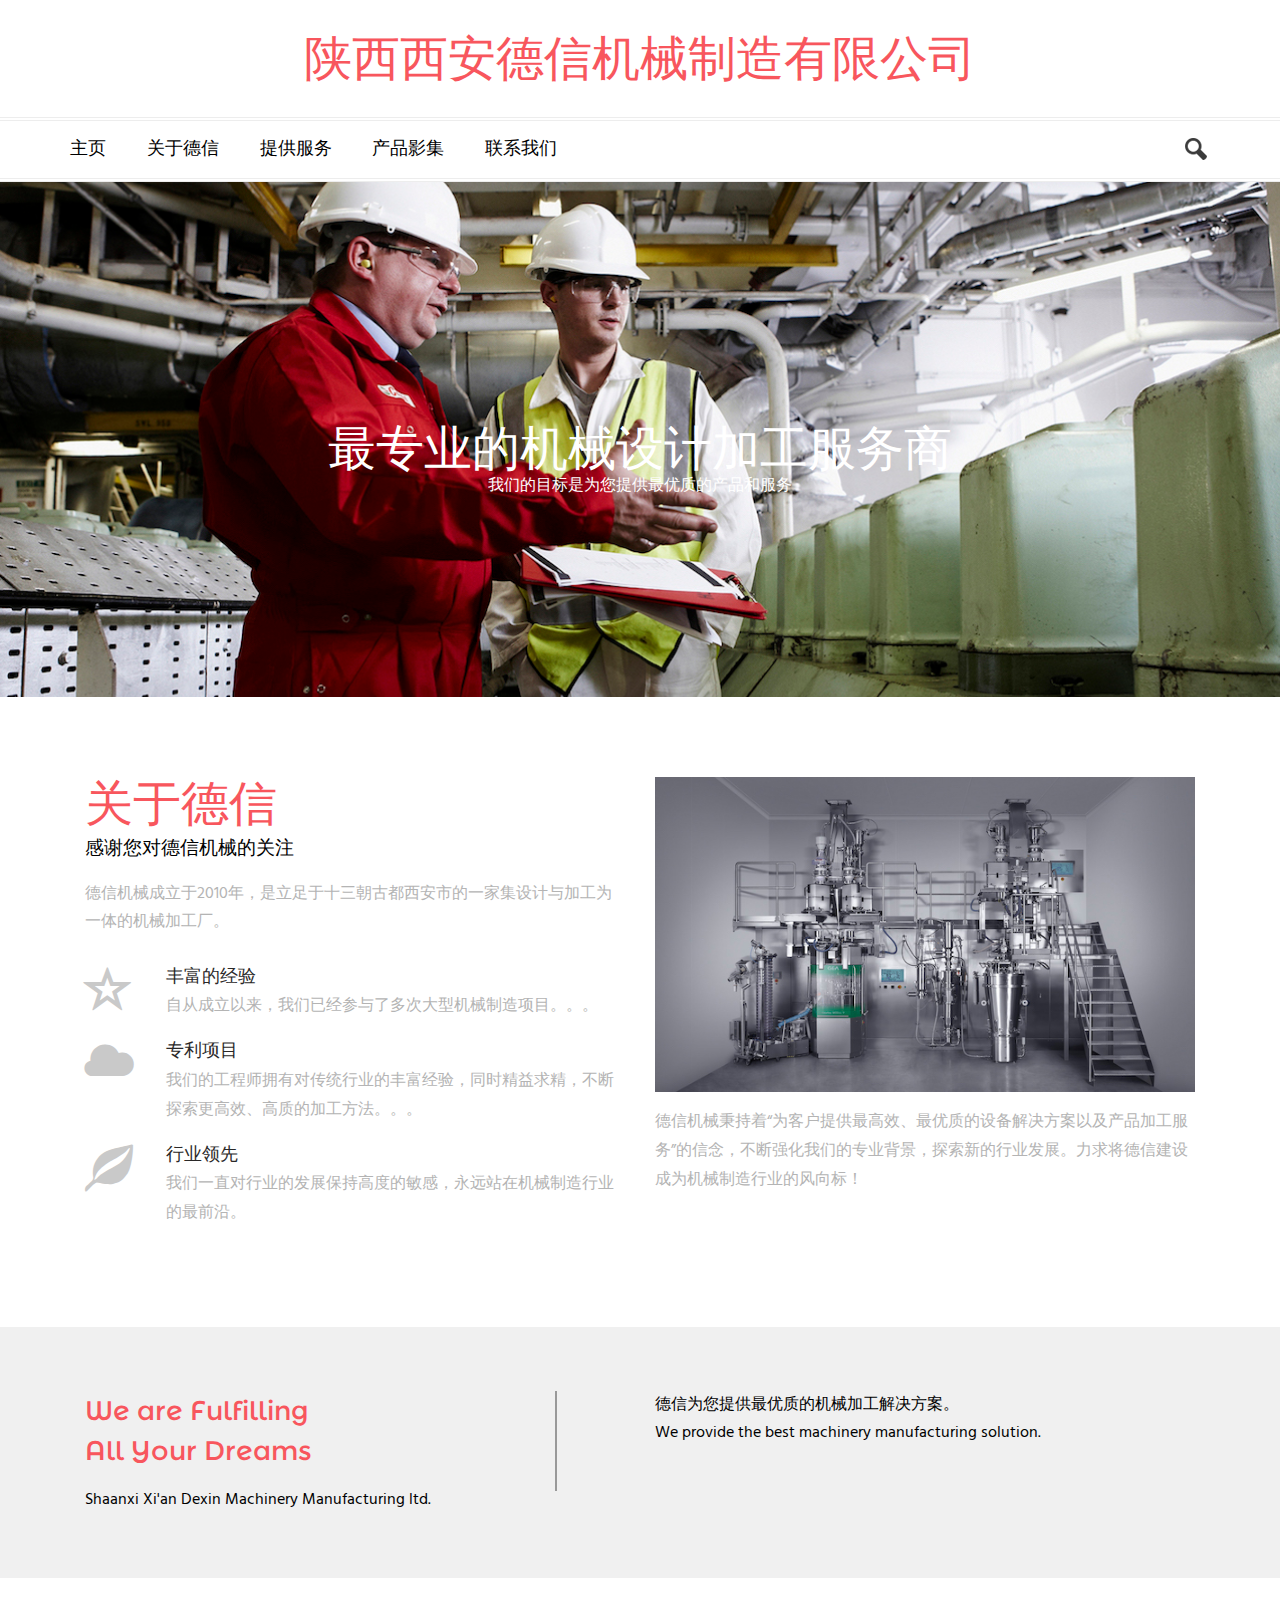
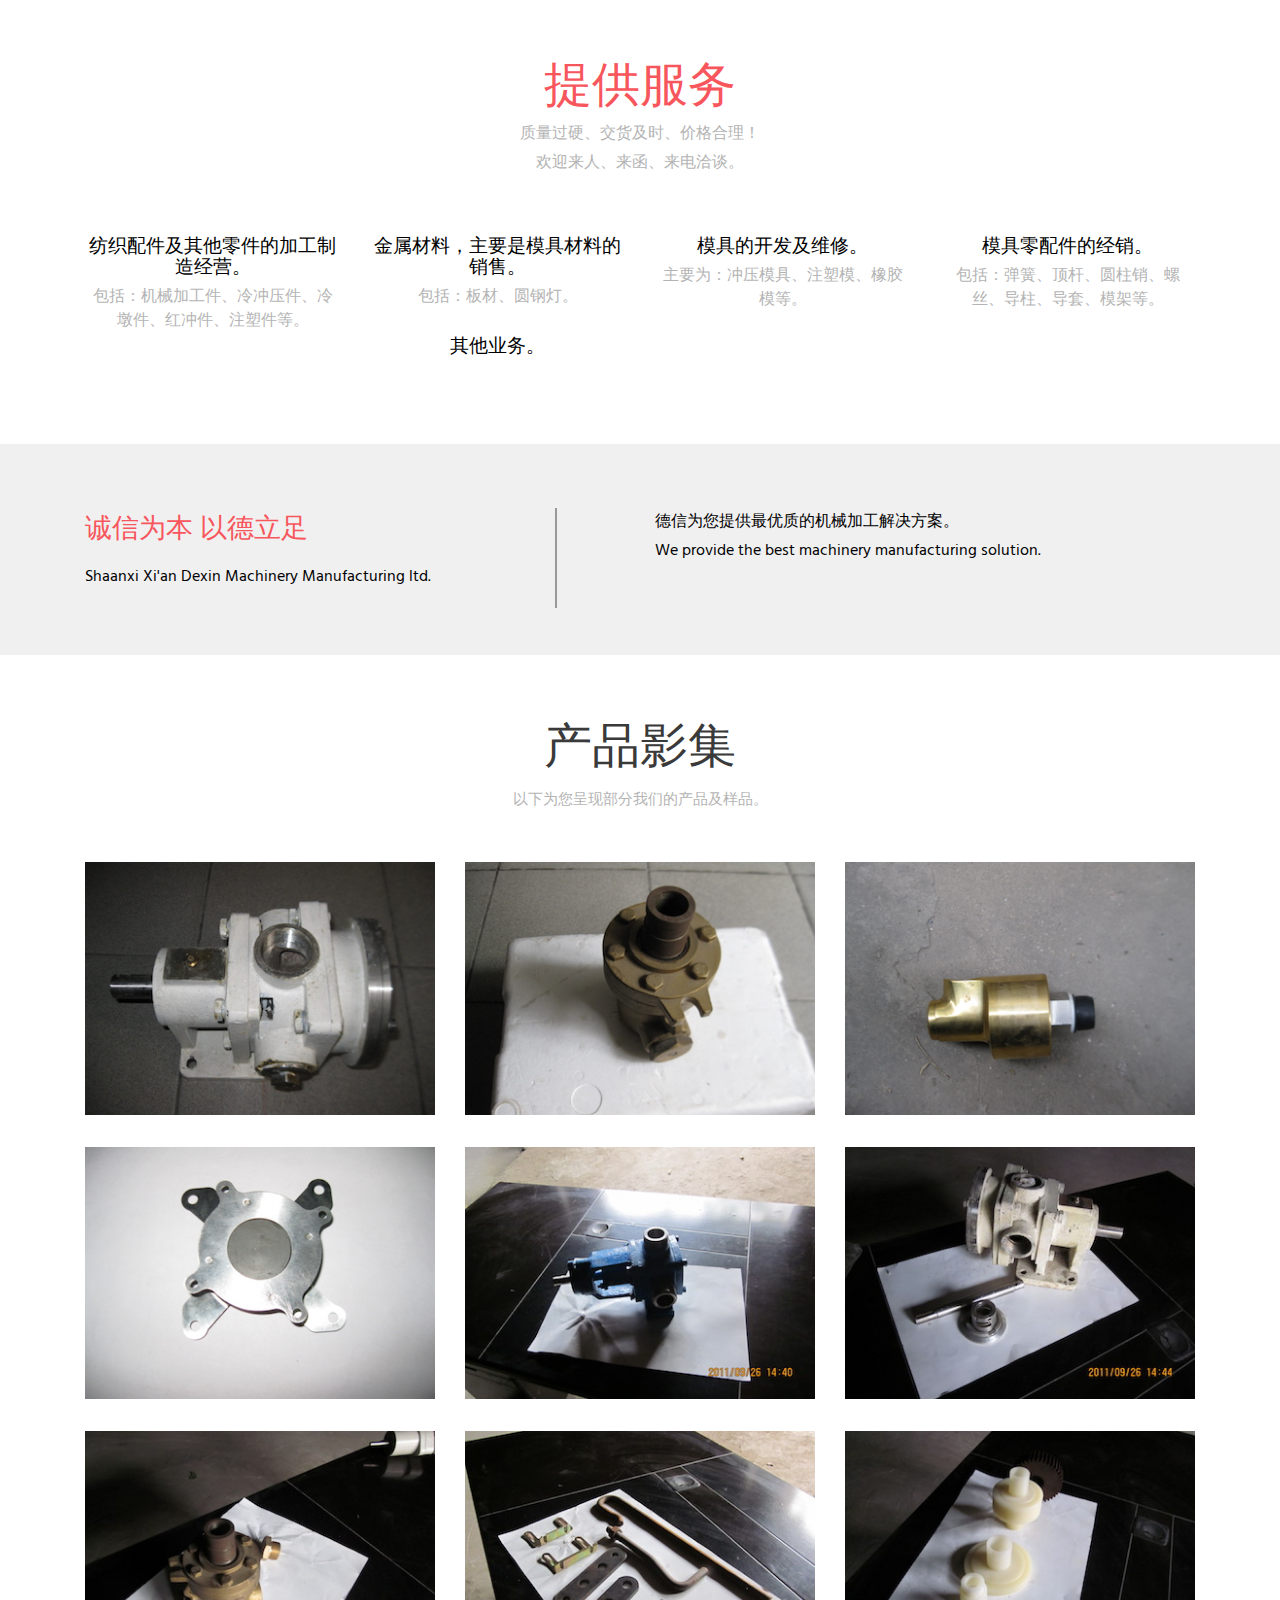
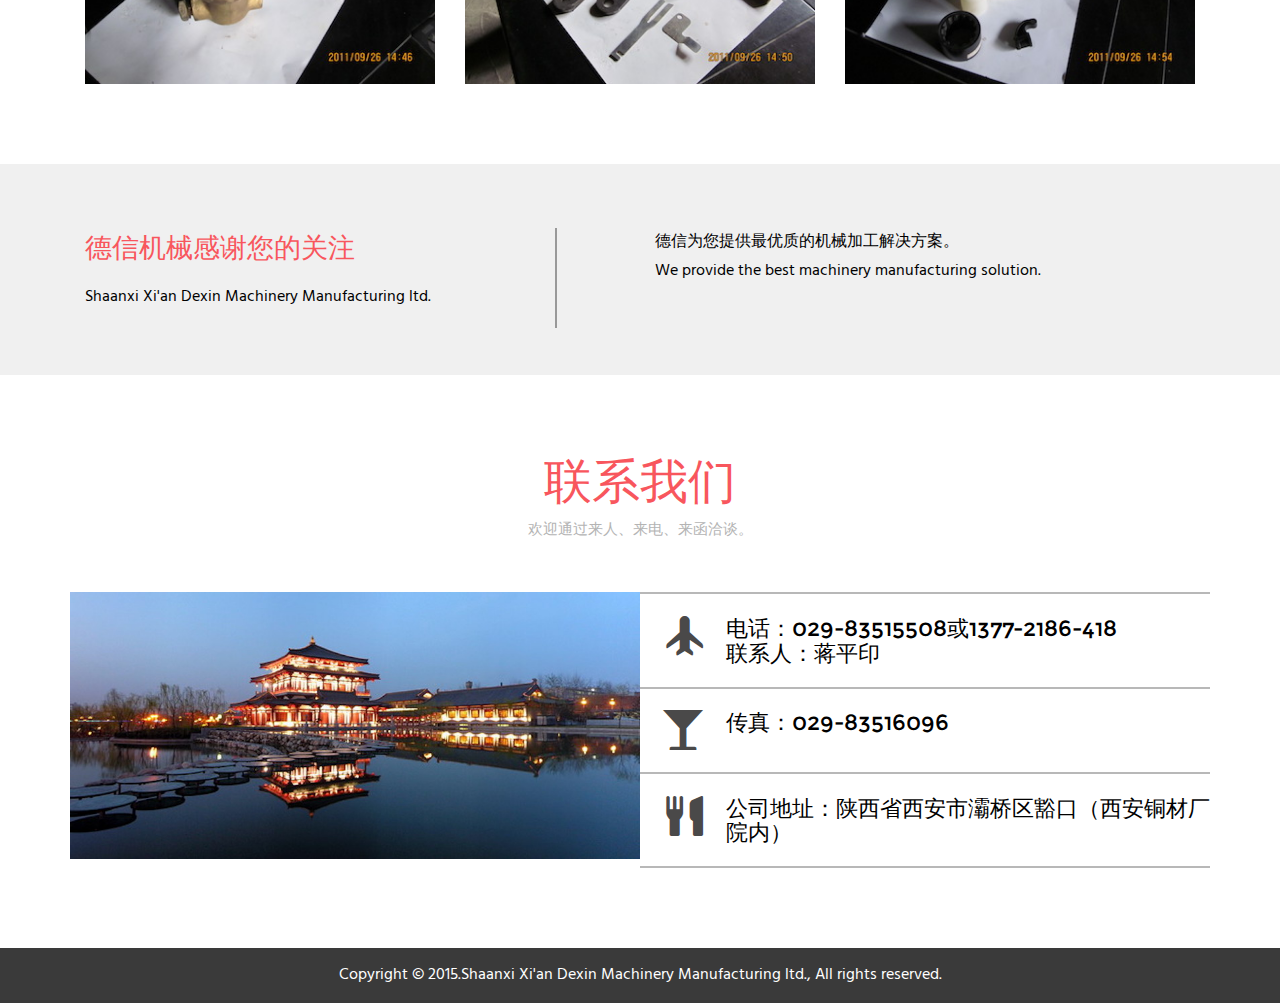
==== commit f6d55380: "fix" ====
--- a/index.html
+++ b/index.html
@@ -264,6 +264,24 @@
 							<img class="img-responsive" src="pictures/p6.jpg" alt="">
 					</div>
 				</div>
+				<div class="col-md-4 gallery-grid">
+                                        <div class="project-eff">
+                                                <div id="nivo-lightbox-demo"> <p> <a href="pictures/p7.jpg"data-lightbox-gallery="gallery1" id="nivo-lightbox-demo"> <span class="rollover1"> </span></a> </p></div>
+                                                        <img class="img-responsive" src="pictures/p7.jpg" alt="">
+                                        </div>
+                                </div>
+				<div class="col-md-4 gallery-grid">
+                                        <div class="project-eff">
+                                                <div id="nivo-lightbox-demo"> <p> <a href="pictures/p8.jpg"data-lightbox-gallery="gallery1" id="nivo-lightbox-demo"> <span class="rollover1"> </span></a> </p></div>
+                                                        <img class="img-responsive" src="pictures/p8.jpg" alt="">
+                                        </div>
+                                </div>
+				<div class="col-md-4 gallery-grid">
+                                        <div class="project-eff">
+                                                <div id="nivo-lightbox-demo"> <p> <a href="pictures/p9.jpg"data-lightbox-gallery="gallery1" id="nivo-lightbox-demo"> <span class="rollover1"> </span></a> </p></div>
+                                                        <img class="img-responsive" src="pictures/p9.jpg" alt="">
+                                        </div>
+                                </div>
 		   <div class="clearfix"> </div>
 		</div>
 	</div>
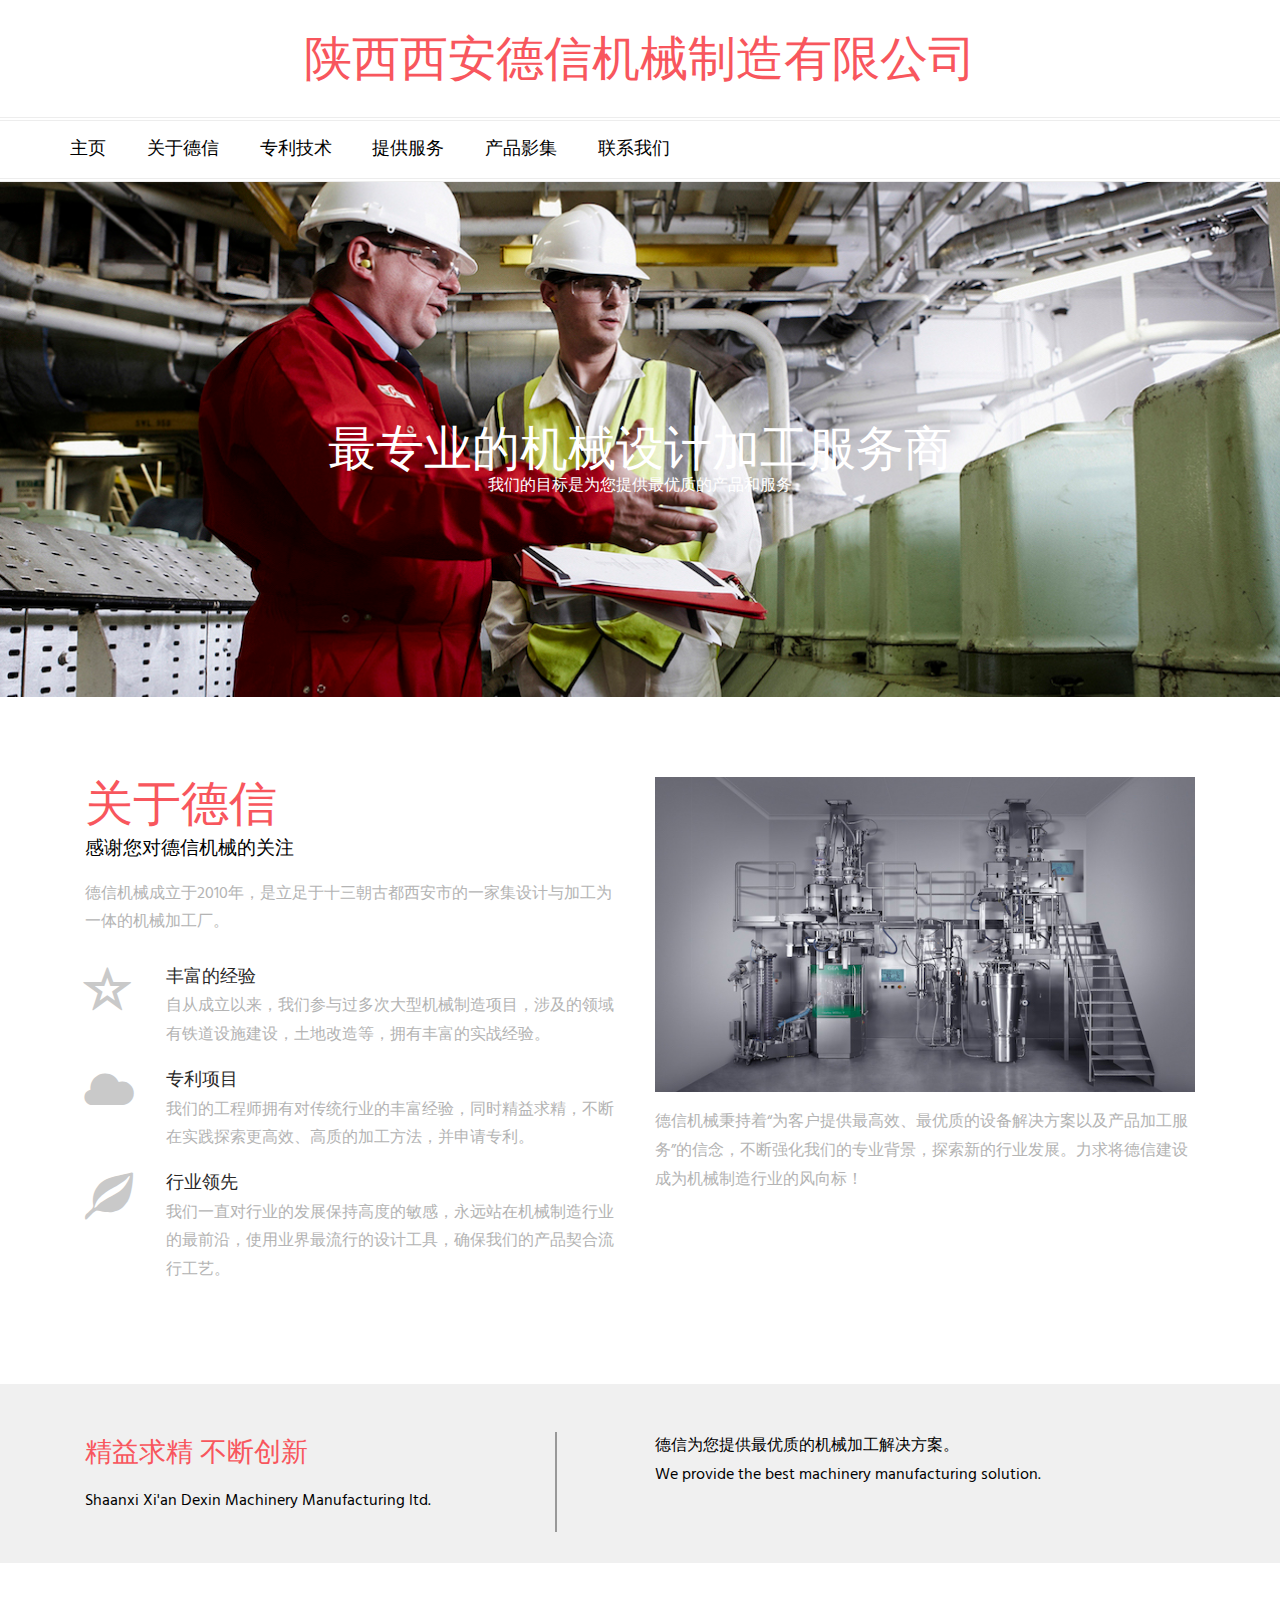
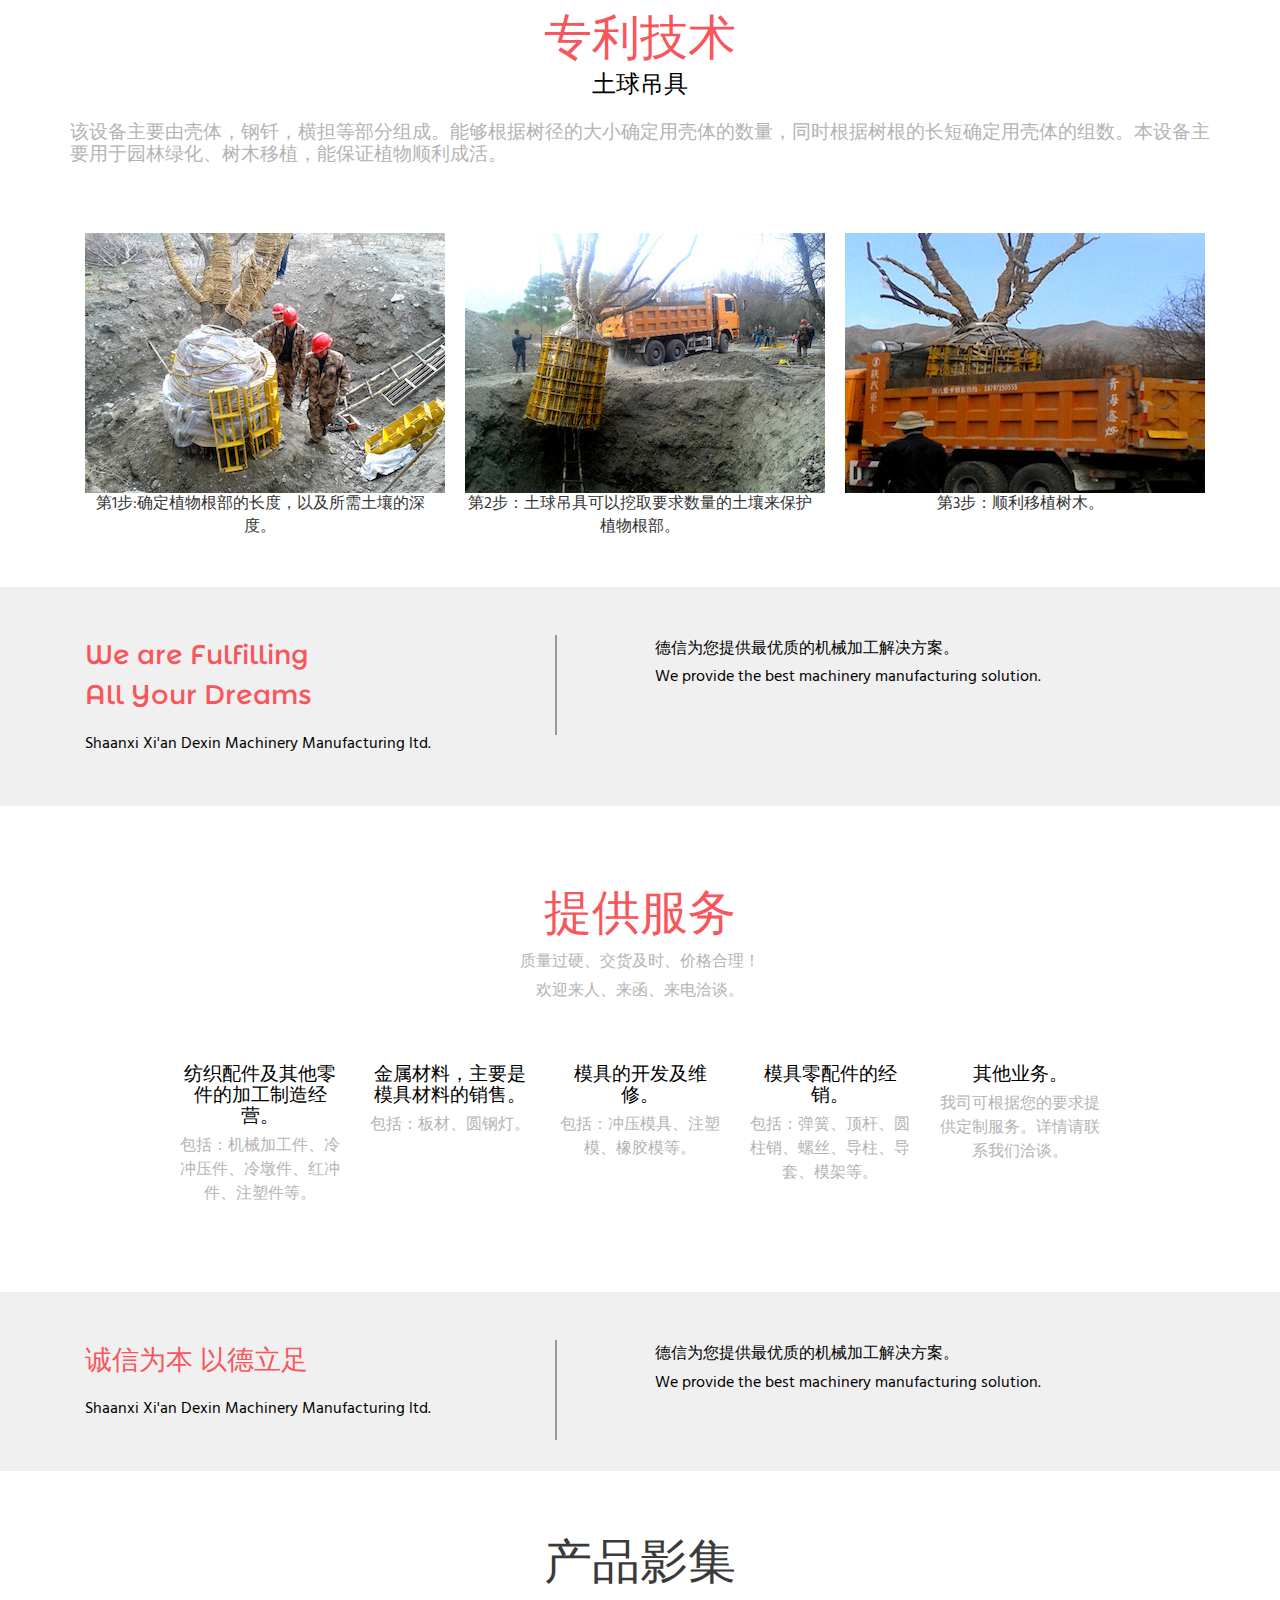
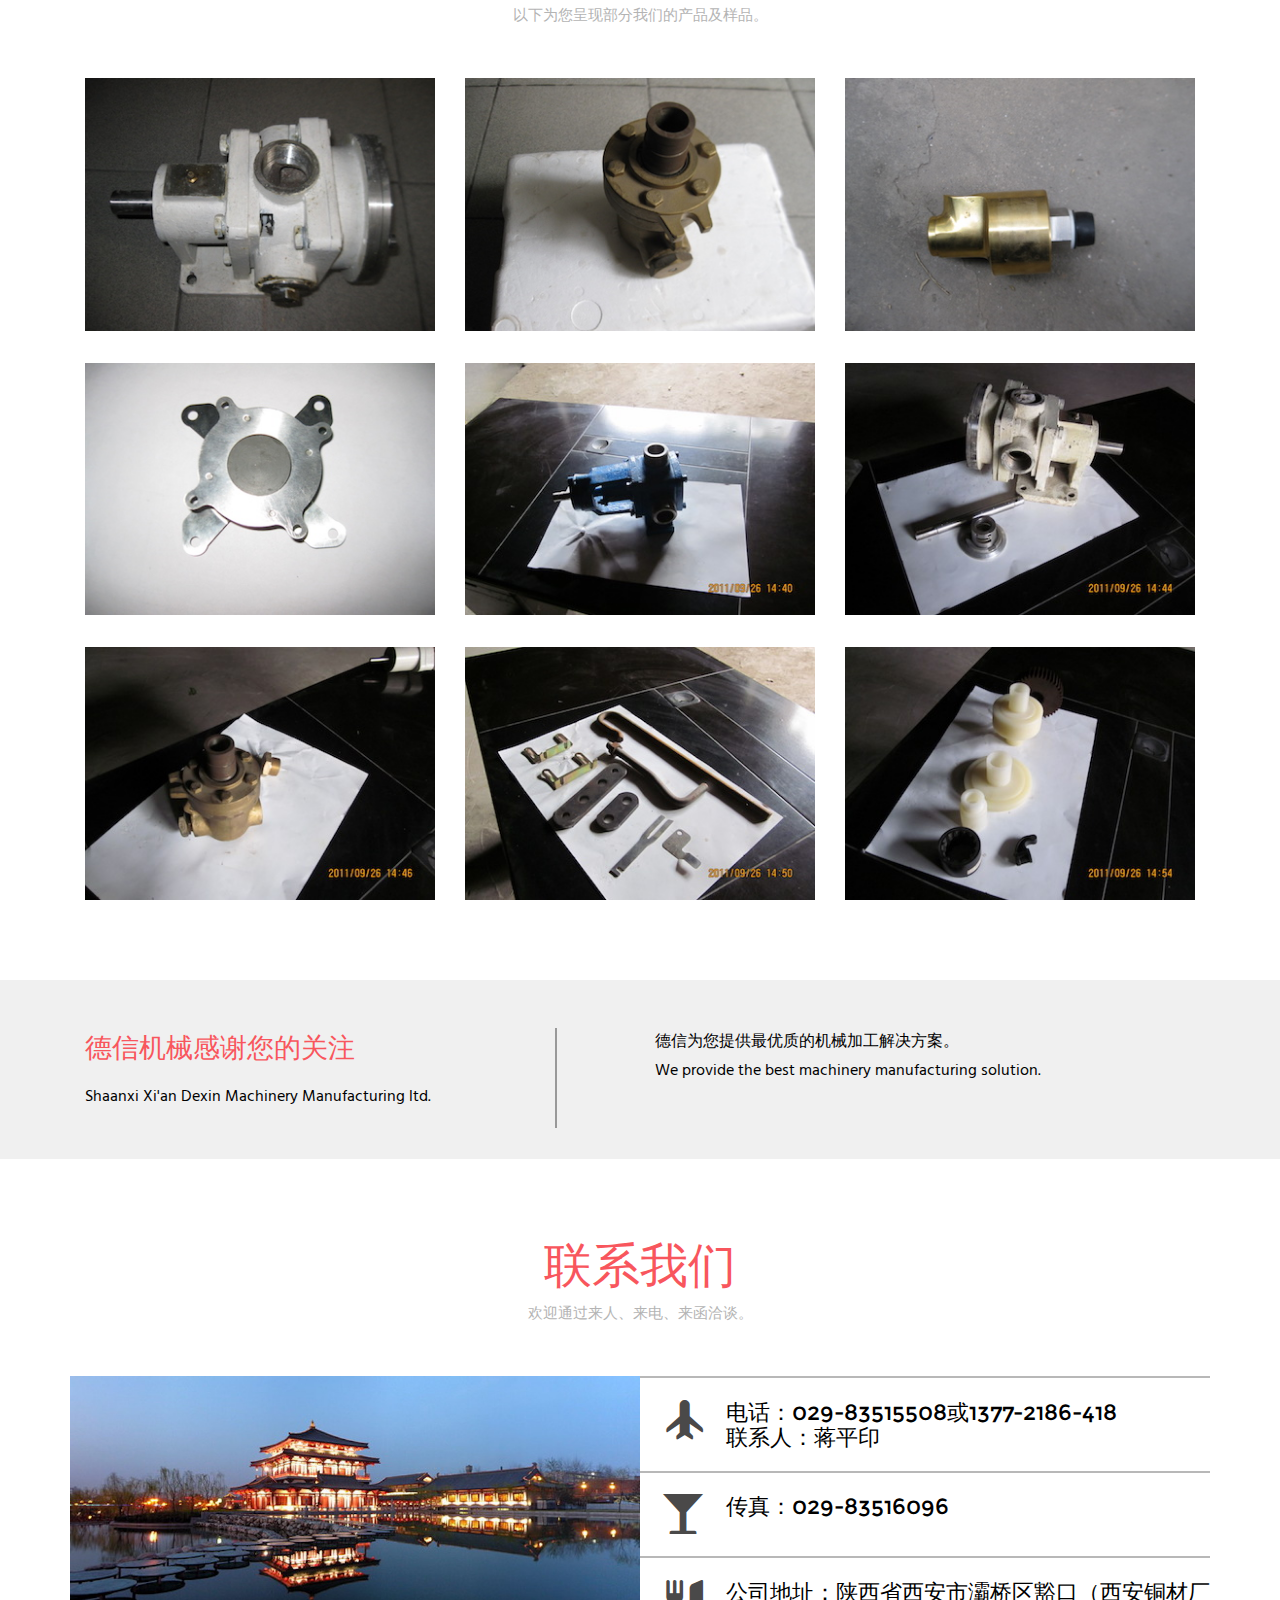
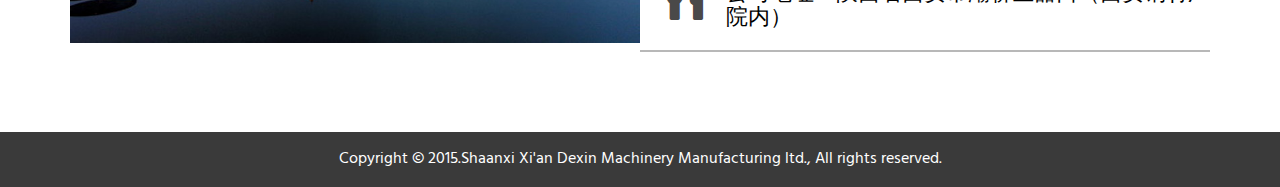
==== commit d8c345b7: "polish" ====
--- a/index.html
+++ b/index.html
@@ -45,6 +45,7 @@
 			<ul class="res">
 				<li><a href="index.html" class="active">主页</a></li>
 				<li><a class="scroll" href="#about">关于德信</a></li>
+				<li><a class="scroll" href="#patent">专利技术</a></li>
 				<li><a class="scroll" href="#services">提供服务</a></li>
 				<li><a class="scroll" href="#gallery">产品影集</a></li>
 				<li><a class="scroll" href="#contact">联系我们</a></li>
@@ -112,7 +113,7 @@
 							<span class="glyphicon glyphicon-star-empty ab-gd-img" aria-hidden="true"> </span>
 							<div class="ab-gd-text">
 								<h6>丰富的经验</h6>
-								<p>自从成立以来，我们已经参与了多次大型机械制造项目。。。</p>
+								<p>自从成立以来，我们参与过多次大型机械制造项目，涉及的领域有铁道设施建设，土地改造等，拥有丰富的实战经验。</p>
 							</div>
 						   <div class="clearfix"> </div>
 						</div>
@@ -120,7 +121,7 @@
 							<span class="glyphicon glyphicon-cloud ab-gd-img" aria-hidden="true"> </span>
 							<div class="ab-gd-text">
 								<h6>专利项目</h6>
-								<p>我们的工程师拥有对传统行业的丰富经验，同时精益求精，不断探索更高效、高质的加工方法。。。</p>
+								<p>我们的工程师拥有对传统行业的丰富经验，同时精益求精，不断在实践探索更高效、高质的加工方法，并申请专利。</p>
 							</div>
 							<div class="clearfix"> </div>
 						</div>
@@ -128,7 +129,7 @@
 							<span class="glyphicon glyphicon-leaf ab-gd-img" aria-hidden="true"> </span>
 							<div class="ab-gd-text">
 								<h6>行业领先</h6>
-								<p>我们一直对行业的发展保持高度的敏感，永远站在机械制造行业的最前沿。</p>
+								<p>我们一直对行业的发展保持高度的敏感，永远站在机械制造行业的最前沿，使用业界最流行的设计工具，确保我们的产品契合流行工艺。</p>
 							</div>
 							<div class="clearfix"> </div>
 						</div>
@@ -150,7 +151,7 @@
 		<div class="ab-info-main">
 			<div class="ab-info-bott">
 			  <div class="col-md-6 ab-info-left">
-			  	<h3>We are Fulfilling <span class="ab-info-clr">All Your Dreams</span></h3>
+			  	<h3>精益求精 不断创新</h3>
 				<p>Shaanxi Xi'an Dexin Machinery Manufacturing ltd.</p>
 			  	<span class="ab-line"> </span>
 			  </div>
@@ -164,35 +165,82 @@
 	</div>
 </div>
 <!--ab-info end here-->
+<!--patent starts here-->
+<div class="patent" id="patent">
+        <div class="container">
+	    	<div class="gallery-top">
+            		<h4>专利技术</h4>
+			<h6>土球吊具</h6>
+                	<!-- <h5>我们的工程师拥有丰富的实战经验与高超的设计水准，参与实施过多次大型机械设备设计项目。并能够在实战中不断进步，探索更高效的机械设计工艺技术。以下我们为您介绍我们工程师的代表专利技术：***。</h5> -->
+			<h5>该设备主要由壳体，钢钎，横担等部分组成。能够根据树径的大小确定用壳体的数量，同时根据树根的长短确定用壳体的组数。本设备主要用于园林绿化、树木移植，能保证植物顺利成活。</h5>
+            	</div>
+	     	<div class="gallery-bottom">
+            	 	<div class="col-md-4" align="center">
+                                	 <img src="pictures/patent1.jpg" alt="" height="260">第1步:确定植物根部的长度，以及所需土壤的深度。
+			</div>
+			<div class="col-md-4" height:"260" align="center">
+                                         <img src="pictures/patent2.jpg" alt="" height="260">第2步：土球吊具可以挖取要求数量的土壤来保护植物根部。
+			</div>
+			<div class="col-md-4" align="center">
+                                         <img src="pictures/patent3.jpg" alt="" height="260" width="360">第3步：顺利移植树木。
+                 	</div>
+	    </div>
+	</div>
+</div>
+<!--patent ends here-->
+<!--ab-info start here-->
+<div class="ab-info">
+        <div class="container">
+                <div class="ab-info-main">
+                        <div class="ab-info-bott">
+                          <div class="col-md-6 ab-info-left">
+                                <h3>We are Fulfilling <span class="ab-info-clr">All Your Dreams</span></h3>
+                                <p>Shaanxi Xi'an Dexin Machinery Manufacturing ltd.</p>
+                                <span class="ab-line"> </span>
+                          </div>
+                          <div class="col-md-6 ab-info-right">
+                                <p>德信为您提供最优质的机械加工解决方案。</p>
+                                <p>We provide the best machinery manufacturing solution.</p>
+                          </div>
+                        <div class="clearfix"> </div>
+                   </div>
+                </div>
+        </div>
+</div>
+<!--ab-info end here-->
+
 <!--services start here-->
 <div class="services" id="services">
 	<div class="container">
 		<div class="dream-main">
-			<div class="dream-top">
+			<div class="dream-top" align="center">
 				<h3>提供服务</h3>
 				<p font-weight: bold;>质量过硬、交货及时、价格合理！</p>
 				<p>欢迎来人、来函、来电洽谈。</p>
 			</div>
 			 <div class="dream-bottom">
-			  <div class="col-md-3 dream-grid">
+			  <div class="col-md-1 dream-grid"></div>
+			  <div class="col-md-2 dream-grid">
 			  	 <h4>纺织配件及其他零件的加工制造经营。</h4>
 			  	 <p>包括：机械加工件、冷冲压件、冷墩件、红冲件、注塑件等。</p>
 			  </div>
-			  <div class="col-md-3 dream-grid">
+			  <div class="col-md-2 dream-grid">
 			  	 <h4>金属材料，主要是模具材料的销售。</h4>
 			  	 <p>包括：板材、圆钢灯。</p>
 			  </div>
-			  <div class="col-md-3 dream-grid">
+			  <div class="col-md-2 dream-grid">
 			  	 <h4>模具的开发及维修。</h4>
-			  	 <p>主要为：冲压模具、注塑模、橡胶模等。</p>
-			  </div>
-			  <div class="col-md-3 dream-grid">
+			  	 <p>包括：冲压模具、注塑模、橡胶模等。</p>
+			  </div>
+			  <div class="col-md-2 dream-grid">
 			  	 <h4>模具零配件的经销。</h4>
 			  	 <p>包括：弹簧、顶杆、圆柱销、螺丝、导柱、导套、模架等。</p>
 			  </div>
-			  <div class="col-md-3 dream-grid">
+			  <div class="col-md-2 dream-grid">
                                  <h4>其他业务。</h4>
-                          </div>
+				 <p>我司可根据您的要求提供定制服务。详情请联系我们洽谈。</p>
+                          </div>
+			  <div class="col-md-1 dream-grid"></div>
 			<div class="clearfix"> </div>
 		   </div>
 		</div>
@@ -229,16 +277,12 @@
 		</div>
 		<div class="gallery-bottom">
 				<div class="col-md-4 gallery-grid">
-					<div class="project-eff">
 						<div id="nivo-lightbox-demo"> <p> <a href="pictures/p1.jpg"data-lightbox-gallery="gallery1" id="nivo-lightbox-demo"> <span class="rollover1"> </span></a> </p></div>     
 							<img class="img-responsive" src="pictures/p1.jpg" alt="">
-					</div>
-				</div>
-				<div class="col-md-4 gallery-grid">
-					<div class="project-eff">
+				</div>
+				<div class="col-md-4 gallery-grid">
 						<div id="nivo-lightbox-demo"> <p> <a href="pictures/p2.jpg"data-lightbox-gallery="gallery1" id="nivo-lightbox-demo"> <span class="rollover1"> </span></a> </p></div>     
 							<img class="img-responsive" src="pictures/p2.jpg" alt="">
-					</div>
 				</div>
 				<div class="col-md-4 gallery-grid">
 					<div class="project-eff">
--- a/css/style.css
+++ b/css/style.css
@@ -497,7 +497,7 @@
   position: relative;
 }
 .ab-info {
-  padding: 4em 0em 4em 0em;
+  padding: 3em 0em 3em 0em;
   background: #F0F0F0;
 }
 /*--ab-info end here--*/
@@ -1707,3 +1707,34 @@
   padding: 0px;
 }
 }
+
+/*--- patent  ---*/
+.patent {
+  padding: 3em 0em 3em 0em;
+}
+
+.patent h4 {
+  font-size: 3em;
+  color: #f8565d;
+  margin: 0em 0em 0.2em 0em;
+  font-family: 'MontserratAlternates-Regular';
+}
+
+.patent h5{
+   font-size: 1.2em;
+   color: #b4b4b4;
+   margin: 0em 0em 1em 0em;
+   text-align: left;
+}
+
+.patent-top {
+  padding: 0em 0em 3em 0em;
+  text-align: center;
+}
+
+.patent h6{
+   font-size: 1.5em;
+   color: #000;
+   margin: 0em 0em 1em 0em;
+   text-align: center;
+}
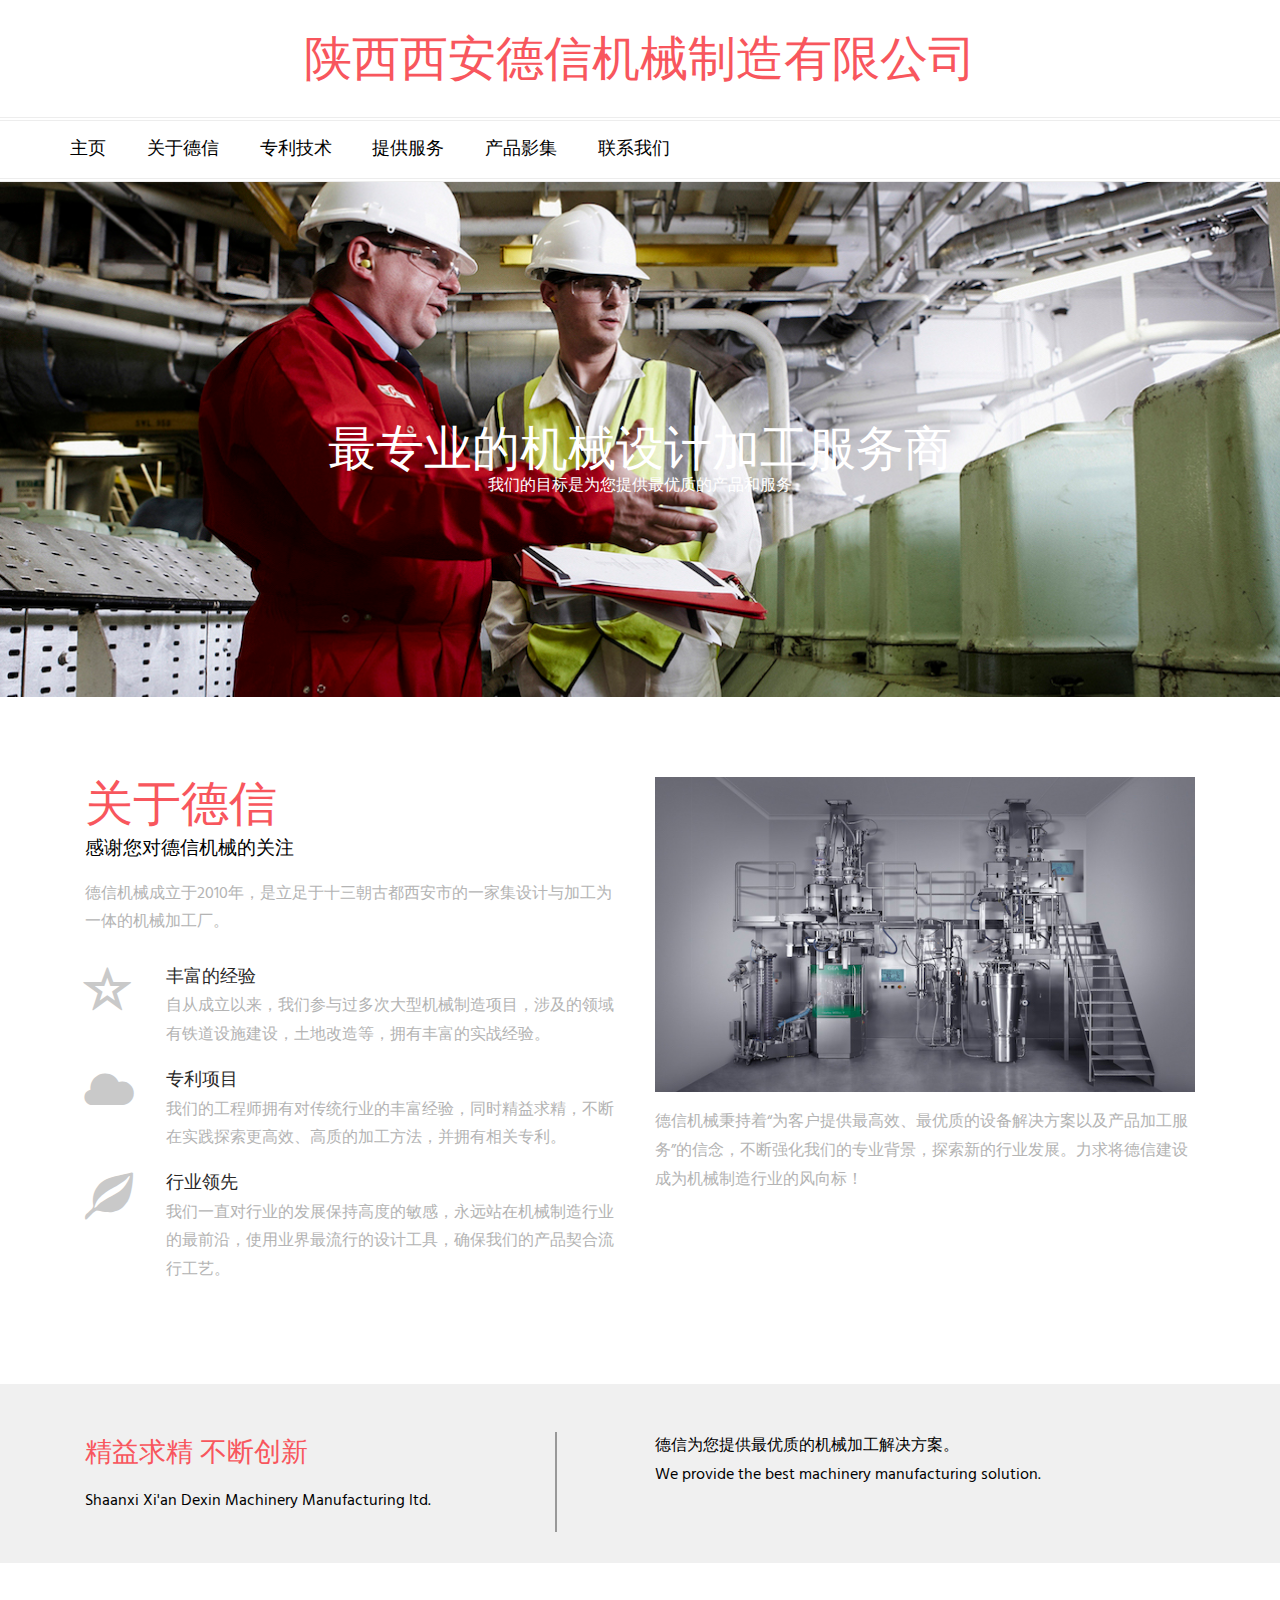
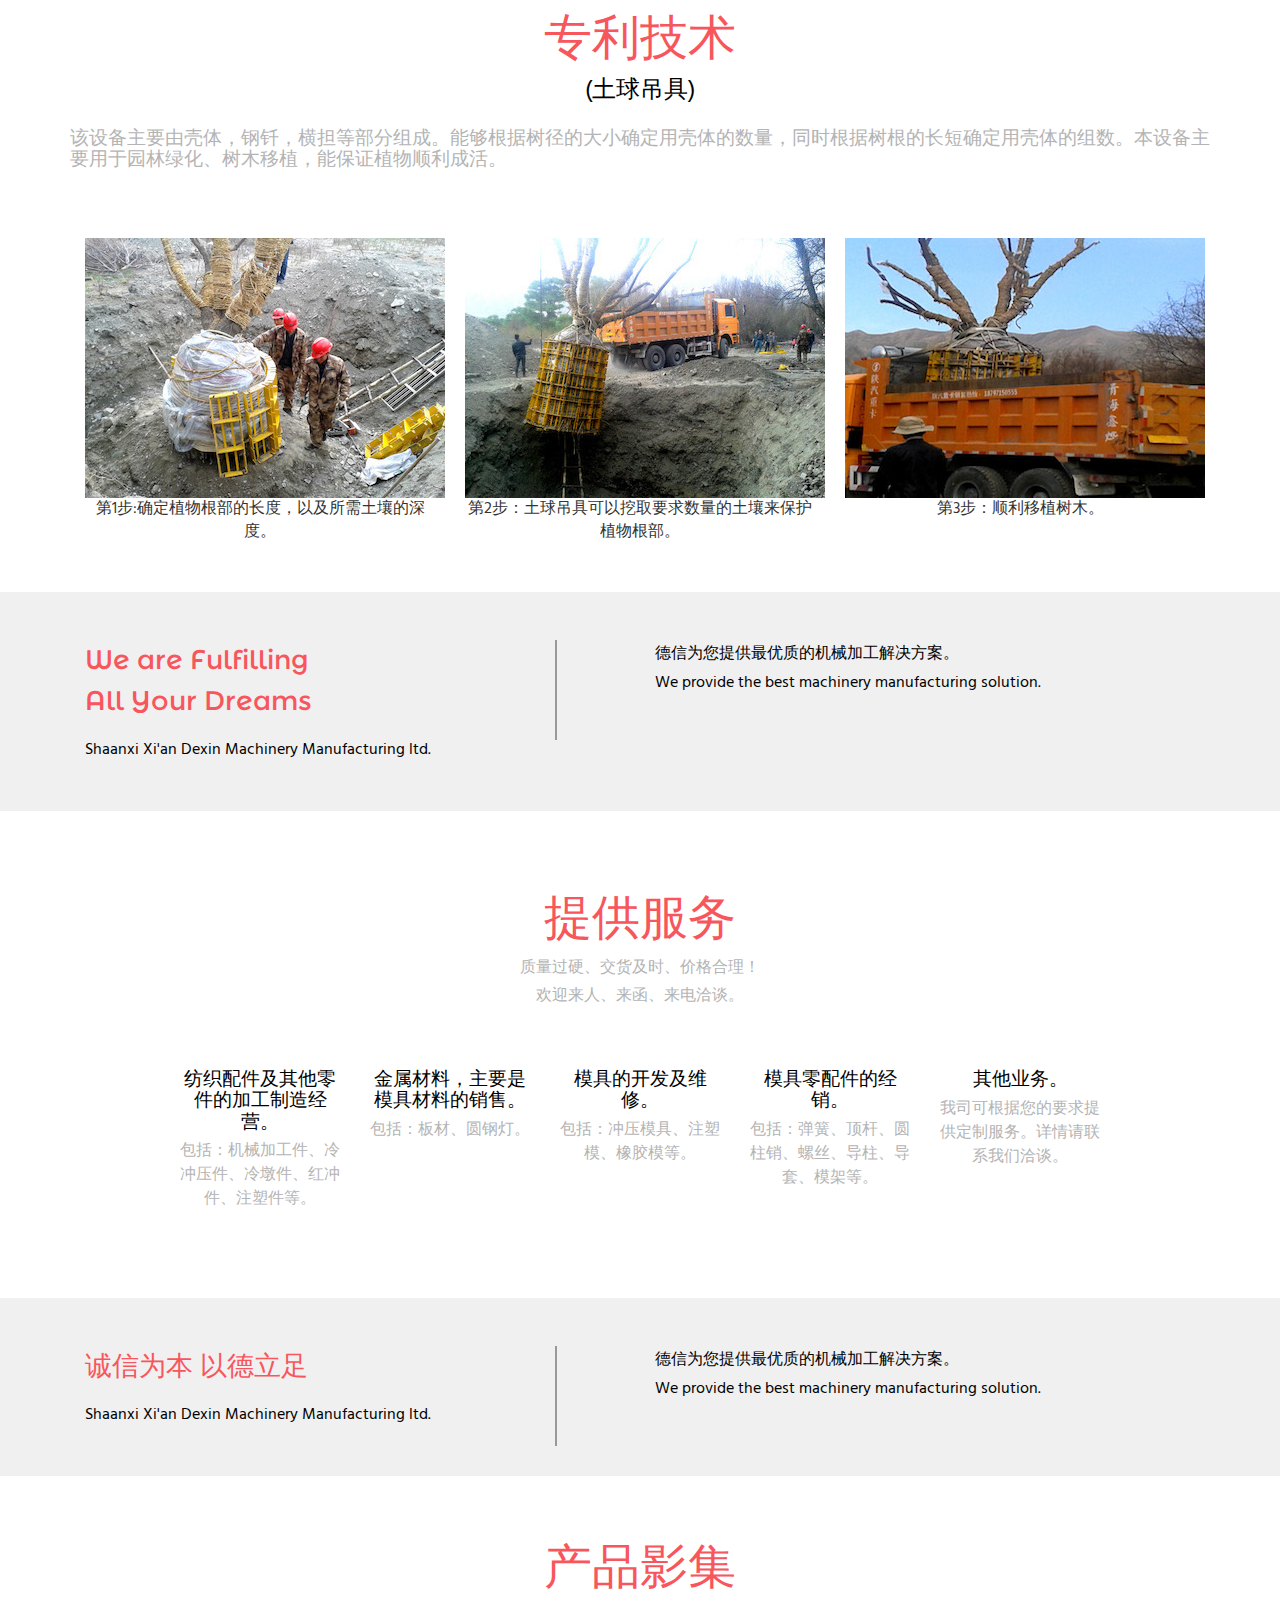
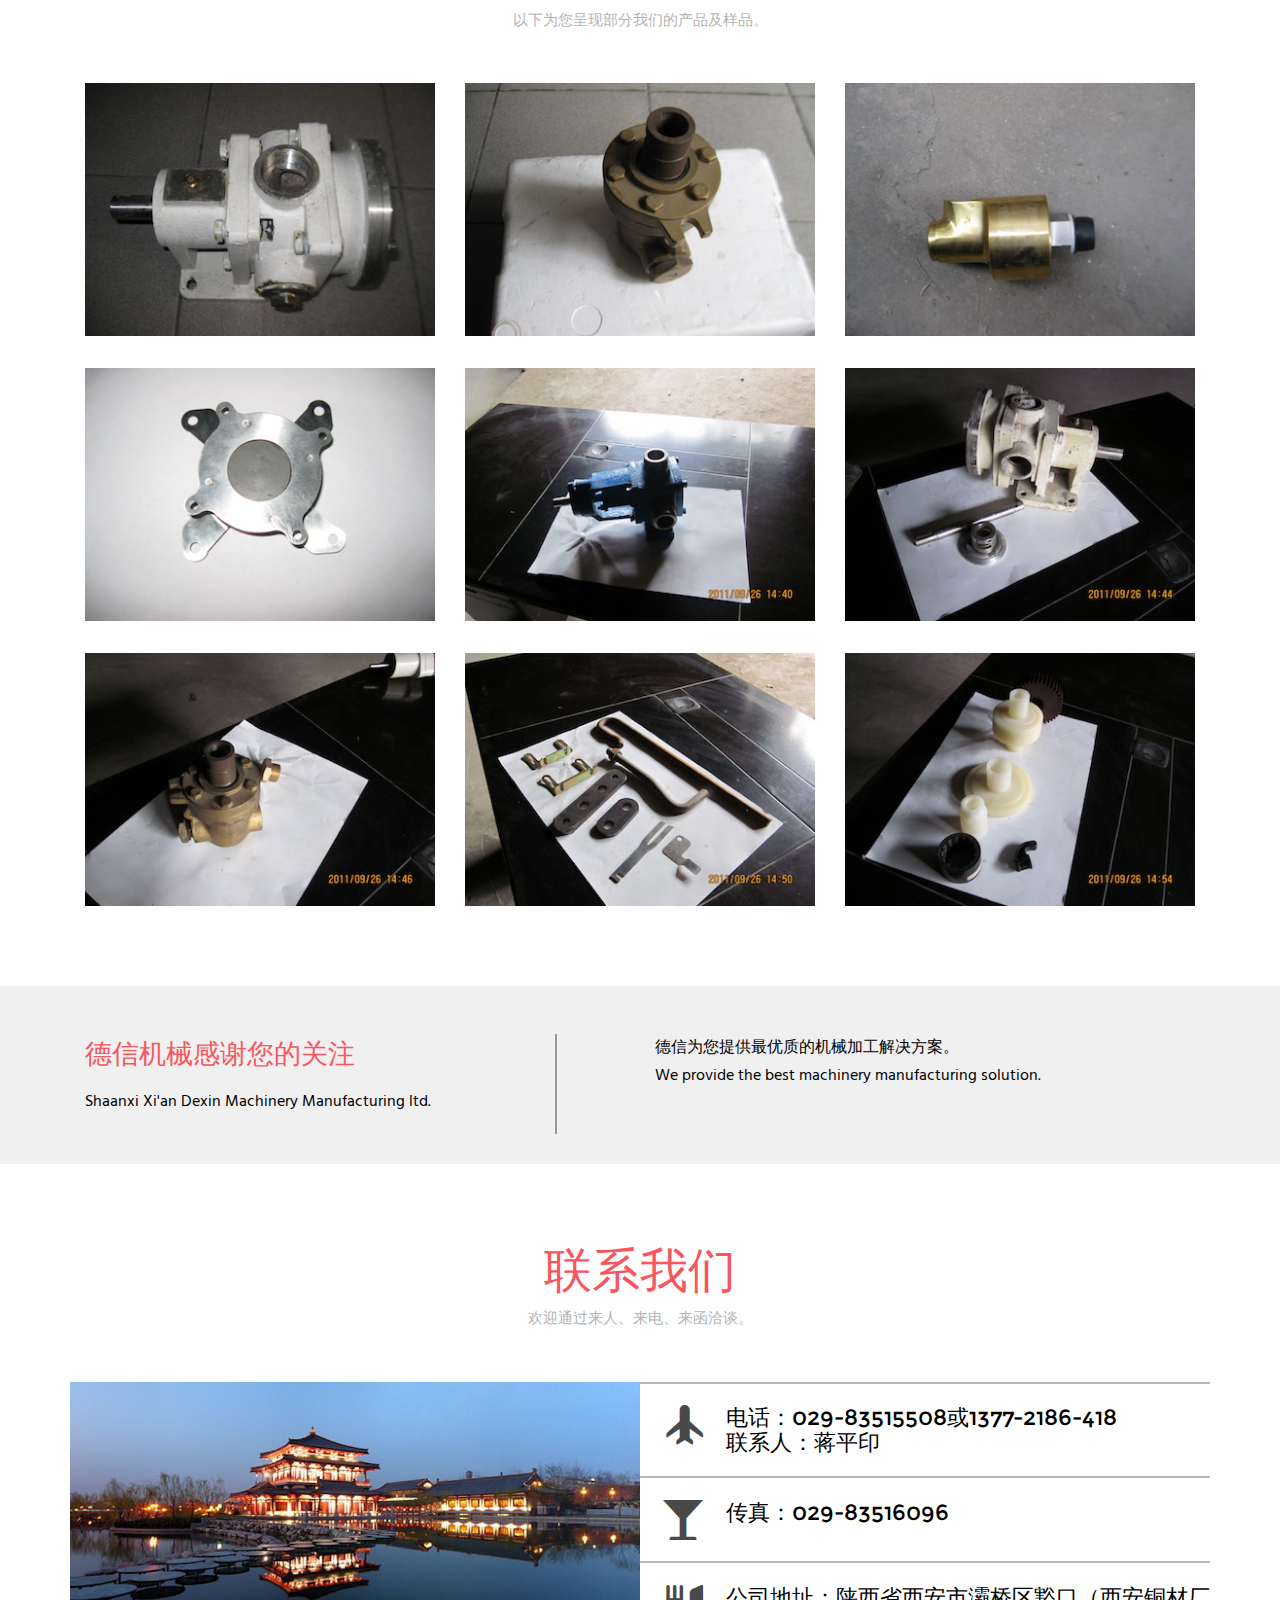
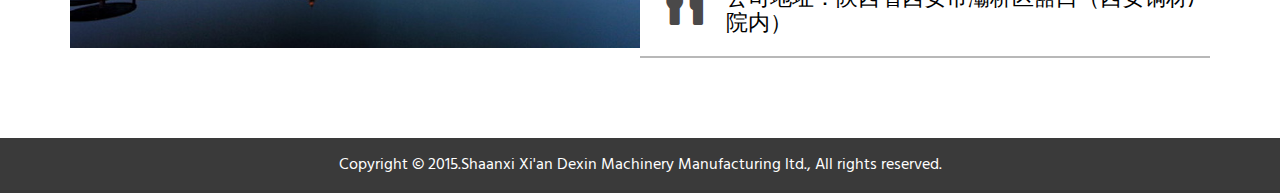
==== commit 08266cc9: "polish" ====
--- a/index.html
+++ b/index.html
@@ -121,7 +121,7 @@
 							<span class="glyphicon glyphicon-cloud ab-gd-img" aria-hidden="true"> </span>
 							<div class="ab-gd-text">
 								<h6>专利项目</h6>
-								<p>我们的工程师拥有对传统行业的丰富经验，同时精益求精，不断在实践探索更高效、高质的加工方法，并申请专利。</p>
+								<p>我们的工程师拥有对传统行业的丰富经验，同时精益求精，不断在实践探索更高效、高质的加工方法，并拥有相关专利。</p>
 							</div>
 							<div class="clearfix"> </div>
 						</div>
@@ -169,20 +169,20 @@
 <div class="patent" id="patent">
         <div class="container">
 	    	<div class="gallery-top">
-            		<h4>专利技术</h4>
-			<h6>土球吊具</h6>
+            		<h3>专利技术</h3>
+			<h6>(土球吊具)</h6>
                 	<!-- <h5>我们的工程师拥有丰富的实战经验与高超的设计水准，参与实施过多次大型机械设备设计项目。并能够在实战中不断进步，探索更高效的机械设计工艺技术。以下我们为您介绍我们工程师的代表专利技术：***。</h5> -->
 			<h5>该设备主要由壳体，钢钎，横担等部分组成。能够根据树径的大小确定用壳体的数量，同时根据树根的长短确定用壳体的组数。本设备主要用于园林绿化、树木移植，能保证植物顺利成活。</h5>
             	</div>
 	     	<div class="gallery-bottom">
             	 	<div class="col-md-4" align="center">
-                                	 <img src="pictures/patent1.jpg" alt="" height="260">第1步:确定植物根部的长度，以及所需土壤的深度。
+                                	 <img src="pictures/patent1.jpg" alt="树木移植" height="260">第1步:确定植物根部的长度，以及所需土壤的深度。
 			</div>
 			<div class="col-md-4" height:"260" align="center">
-                                         <img src="pictures/patent2.jpg" alt="" height="260">第2步：土球吊具可以挖取要求数量的土壤来保护植物根部。
+                                         <img src="pictures/patent2.jpg" alt="吊具保护树木" height="260">第2步：土球吊具可以挖取要求数量的土壤来保护植物根部。
 			</div>
 			<div class="col-md-4" align="center">
-                                         <img src="pictures/patent3.jpg" alt="" height="260" width="360">第3步：顺利移植树木。
+                                         <img src="pictures/patent3.jpg" alt="土球吊具" height="260" width="360">第3步：顺利移植树木。
                  	</div>
 	    </div>
 	</div>
--- a/css/style.css
+++ b/css/style.css
@@ -659,7 +659,7 @@
 .gallery-top h3 {
   font-size: 3em;
   font-weight: 400;
-  color:#3A3A3A;
+  color:#f8565d;
   margin: 0px 0px 15px 0px;
   font-family: 'MontserratAlternates-Regular';
 }
@@ -1569,6 +1569,7 @@
 }
 .gallery-top h3 {
   font-size: 1.8em;
+  color:#f8565d; 
 }
 .gallery {
   padding: 1em 0em 1em 0em;
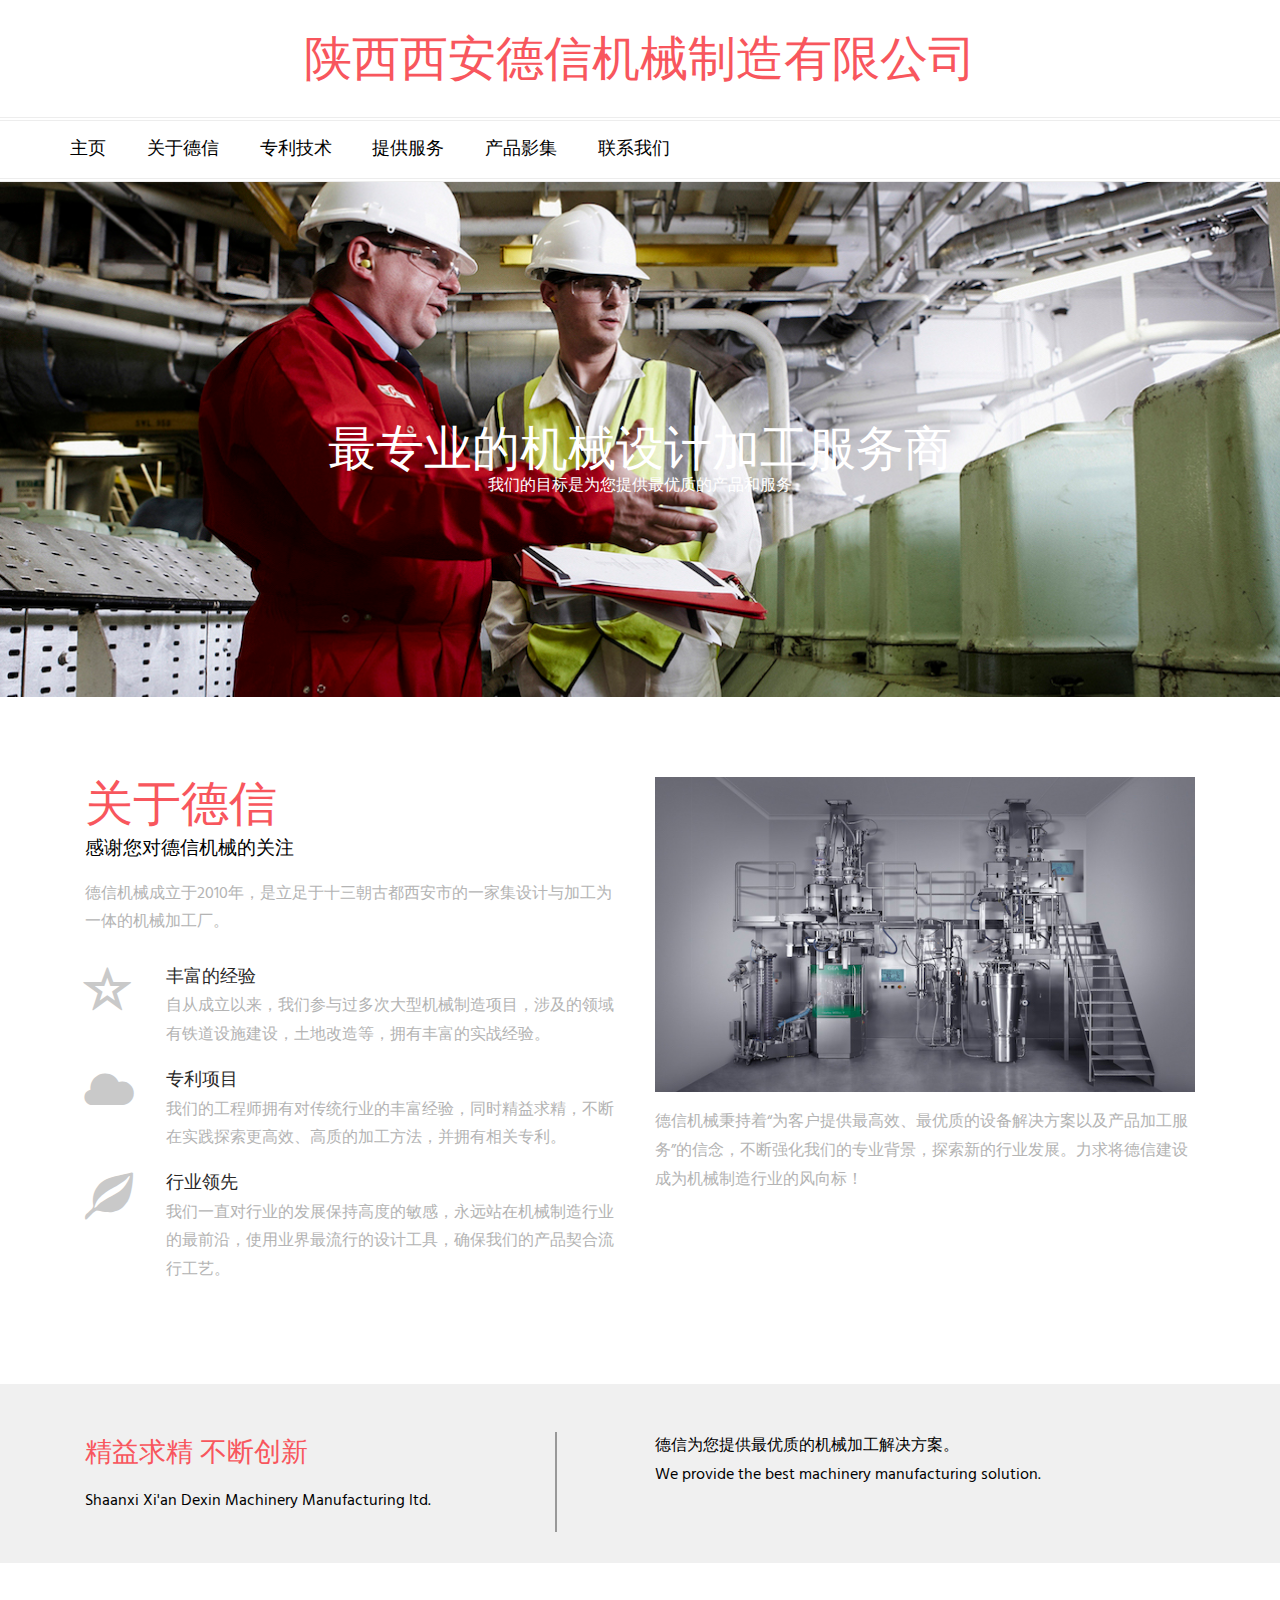
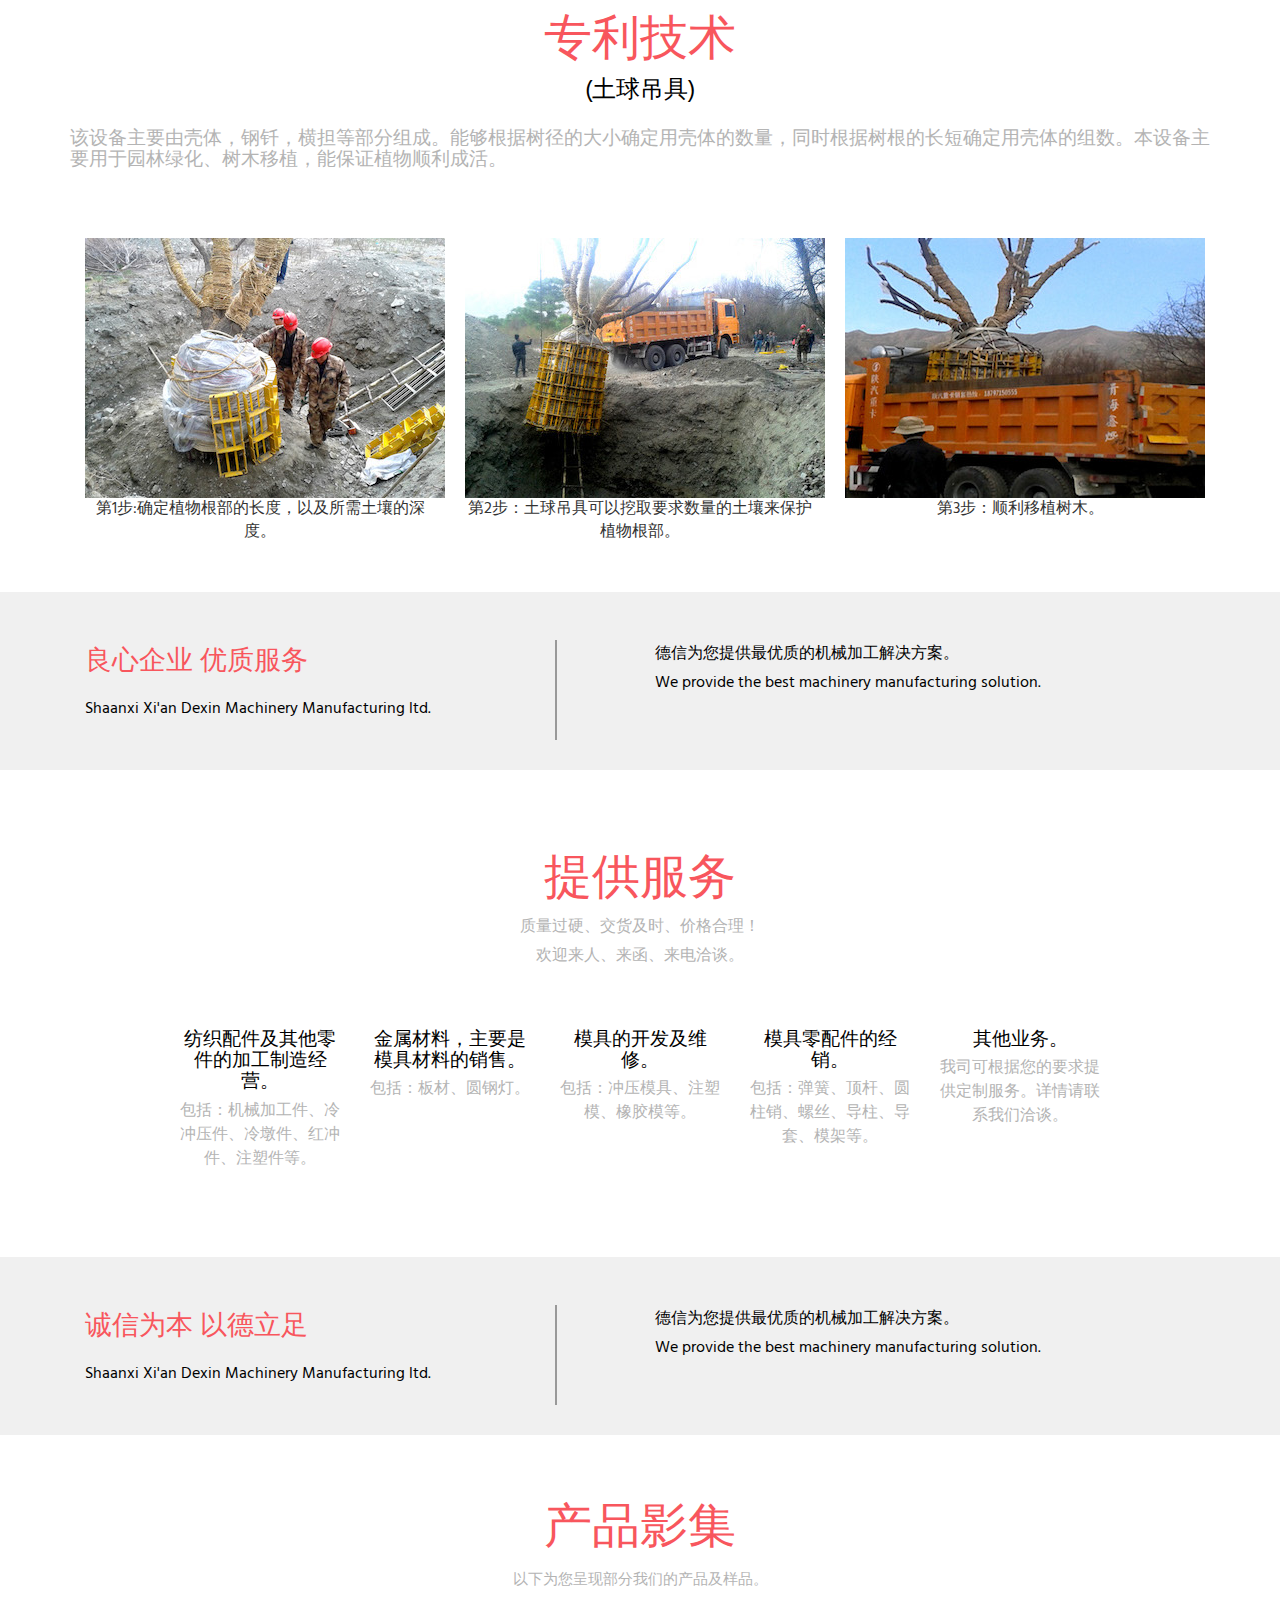
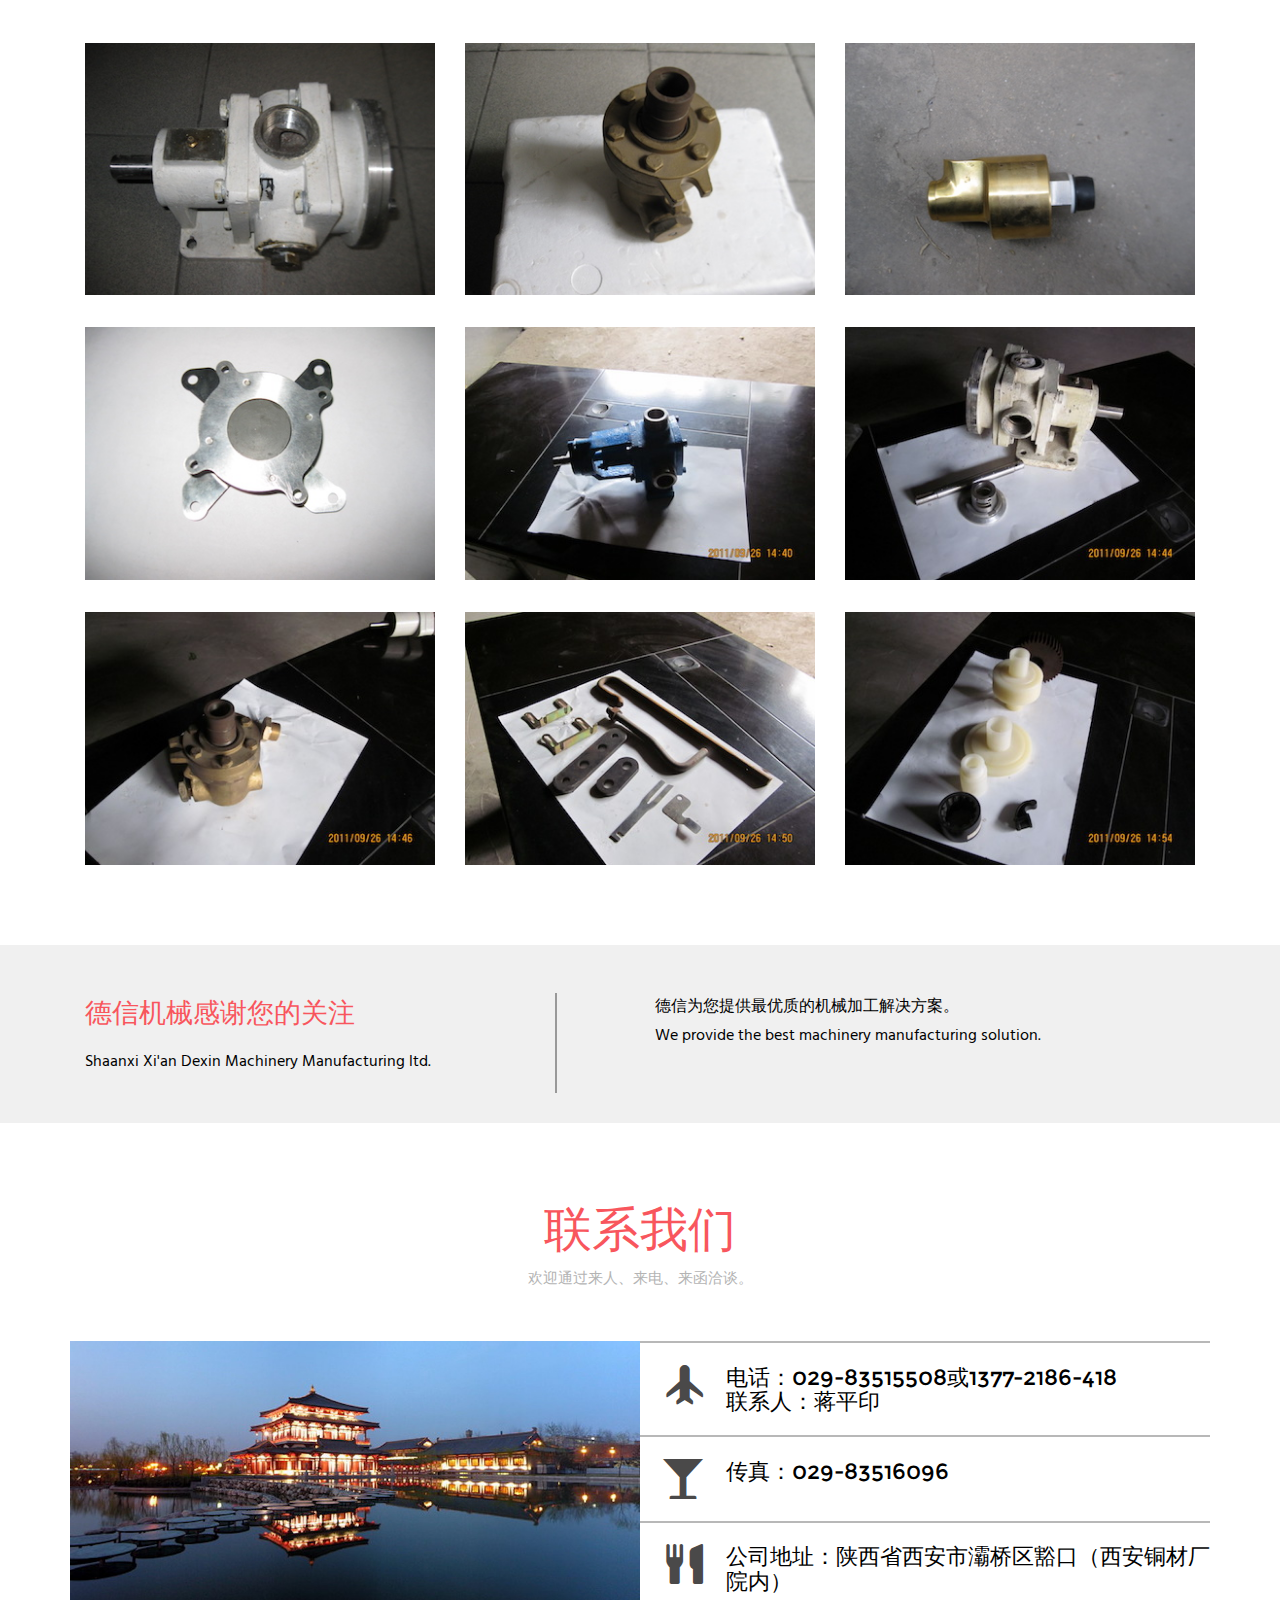
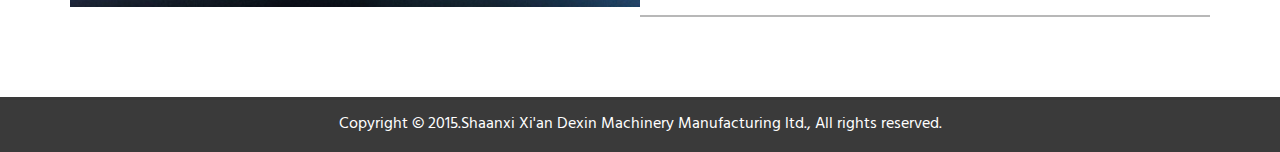
==== commit d4175d7b: "polish" ====
--- a/index.html
+++ b/index.html
@@ -194,7 +194,7 @@
                 <div class="ab-info-main">
                         <div class="ab-info-bott">
                           <div class="col-md-6 ab-info-left">
-                                <h3>We are Fulfilling <span class="ab-info-clr">All Your Dreams</span></h3>
+                                <h3>良心企业 优质服务</h3>
                                 <p>Shaanxi Xi'an Dexin Machinery Manufacturing ltd.</p>
                                 <span class="ab-line"> </span>
                           </div>
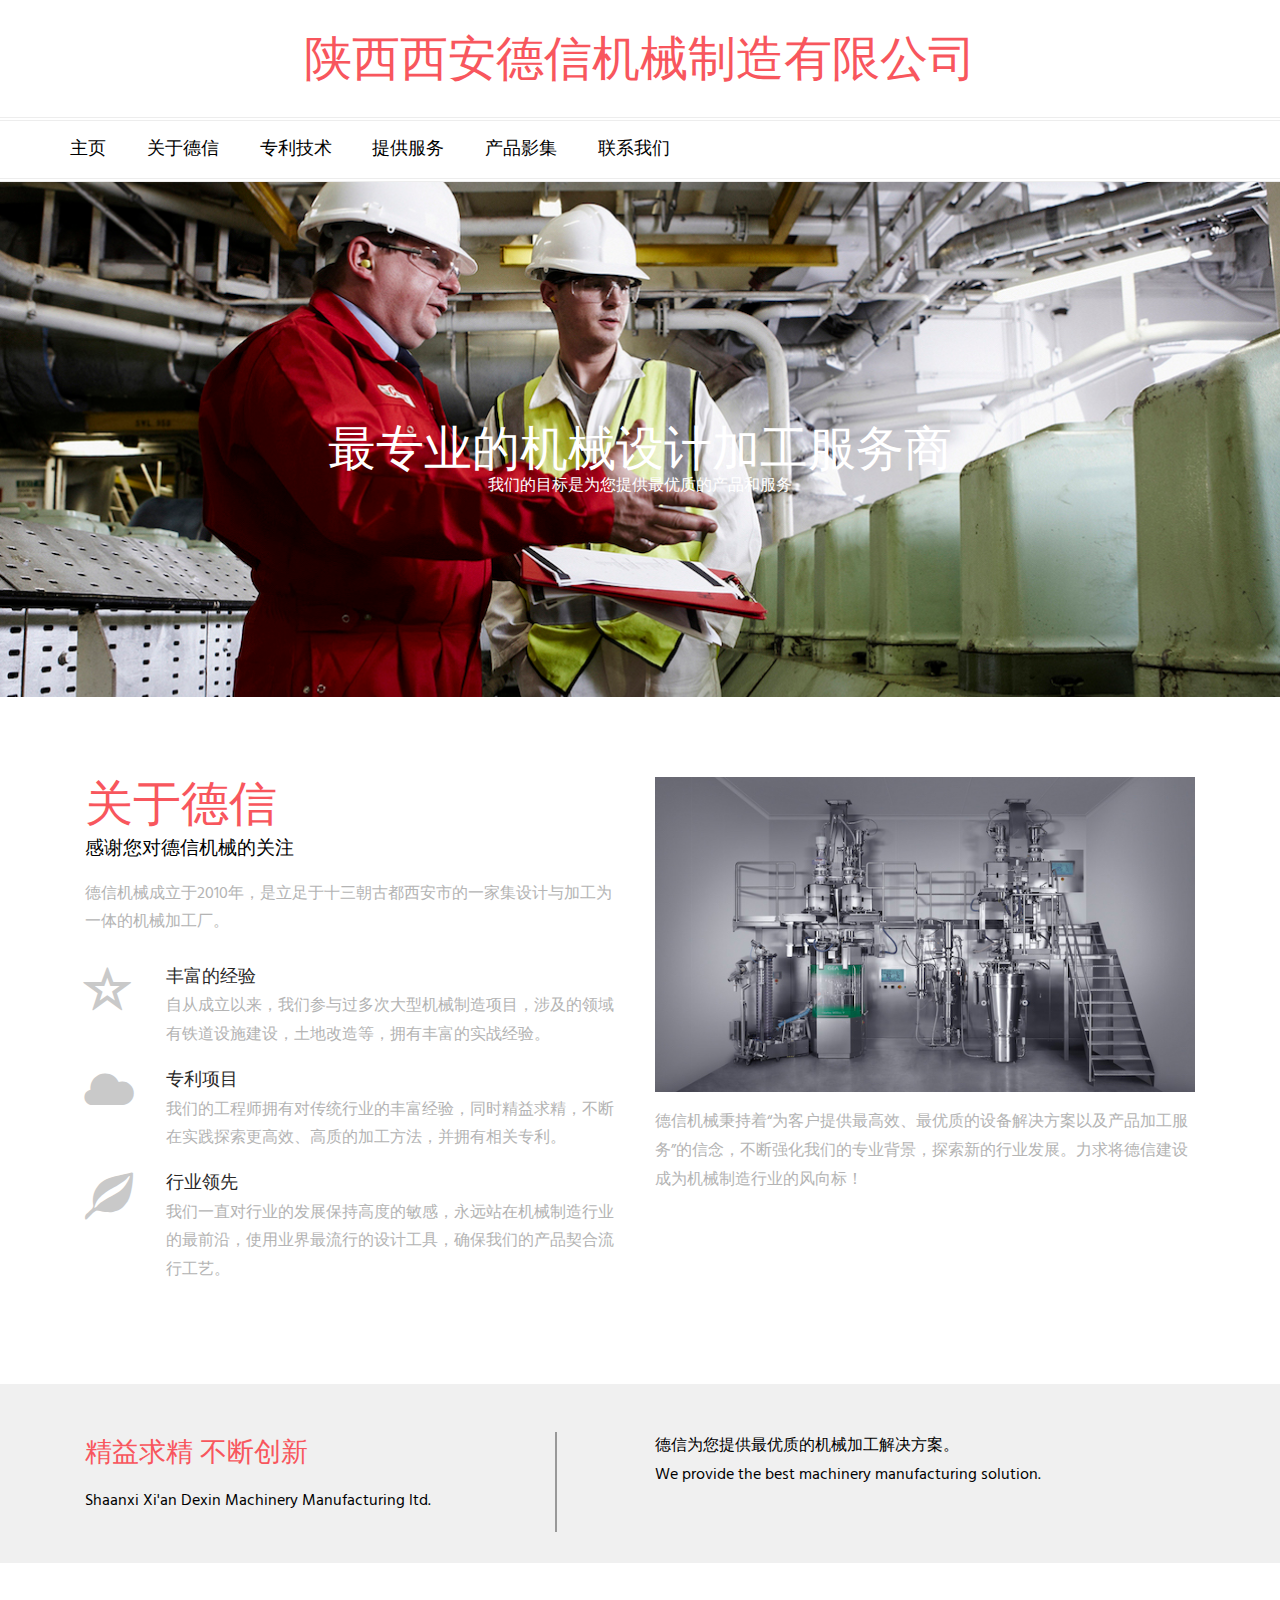
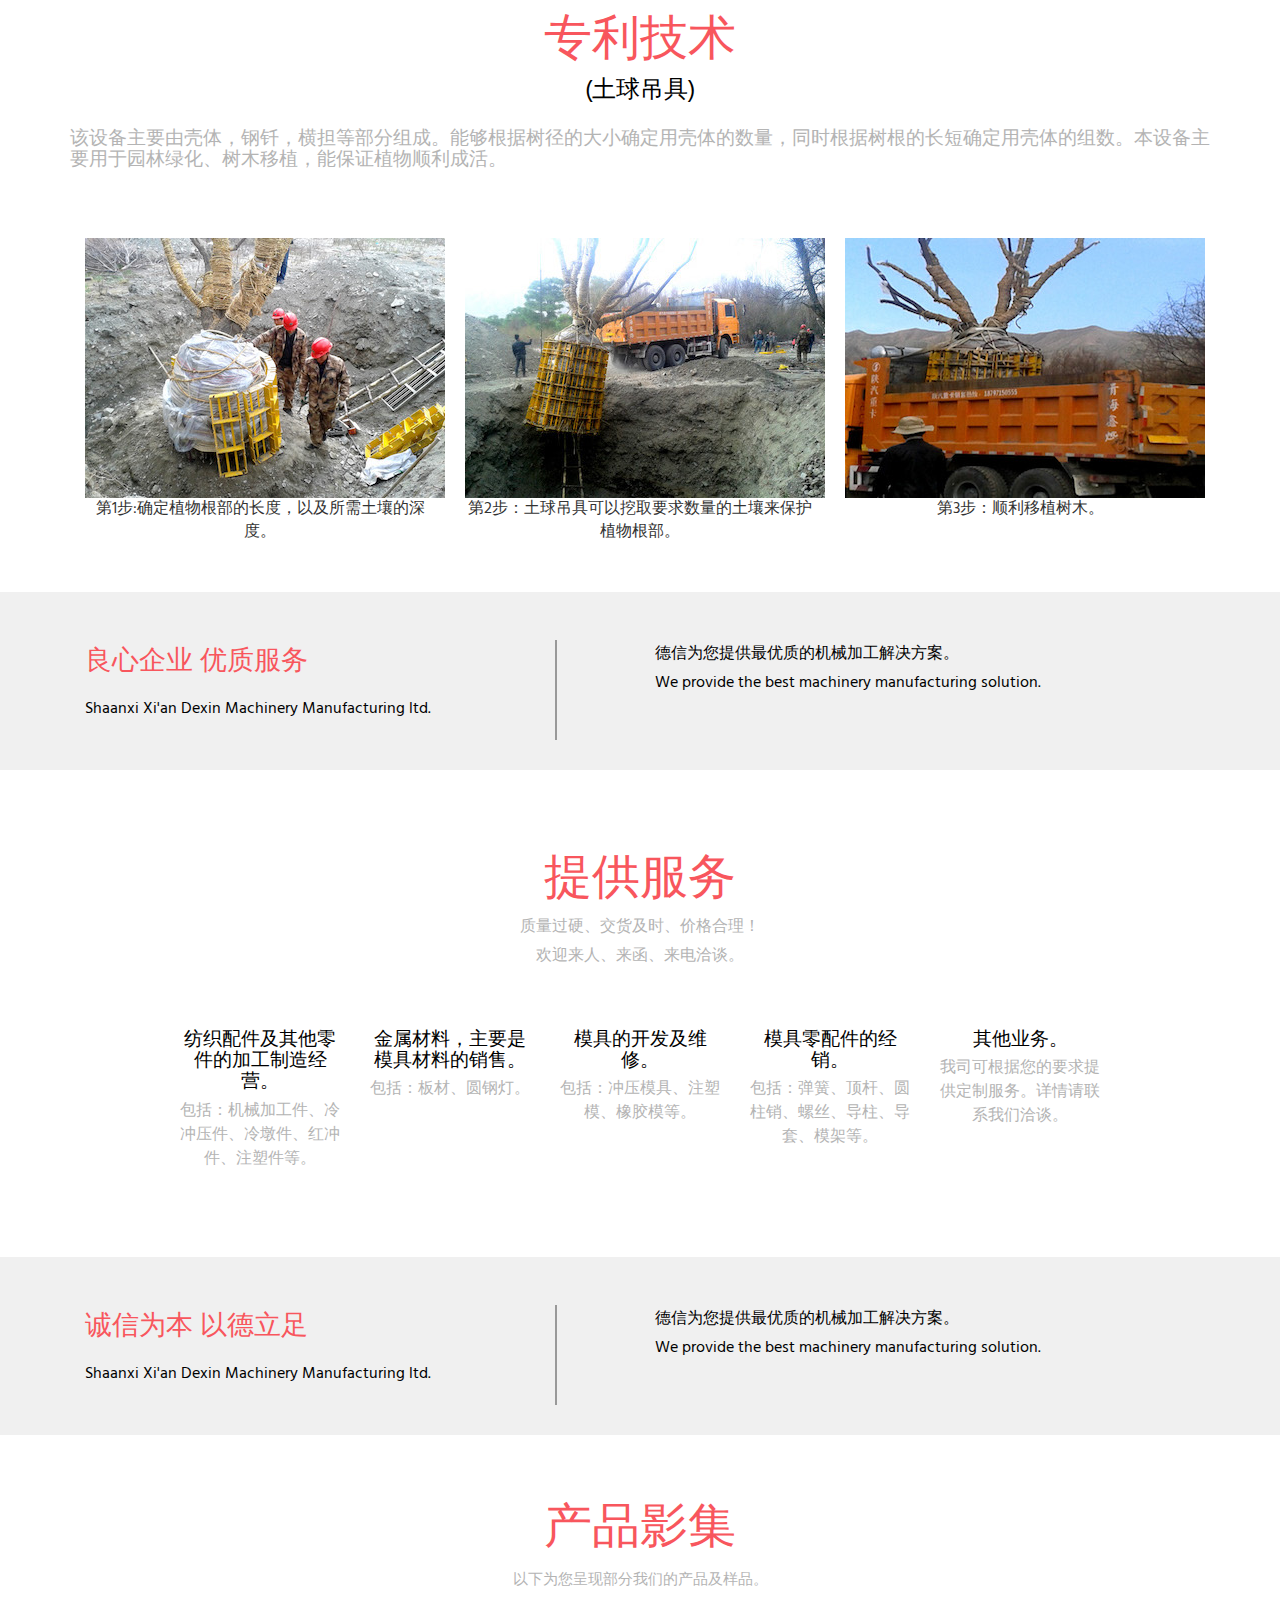
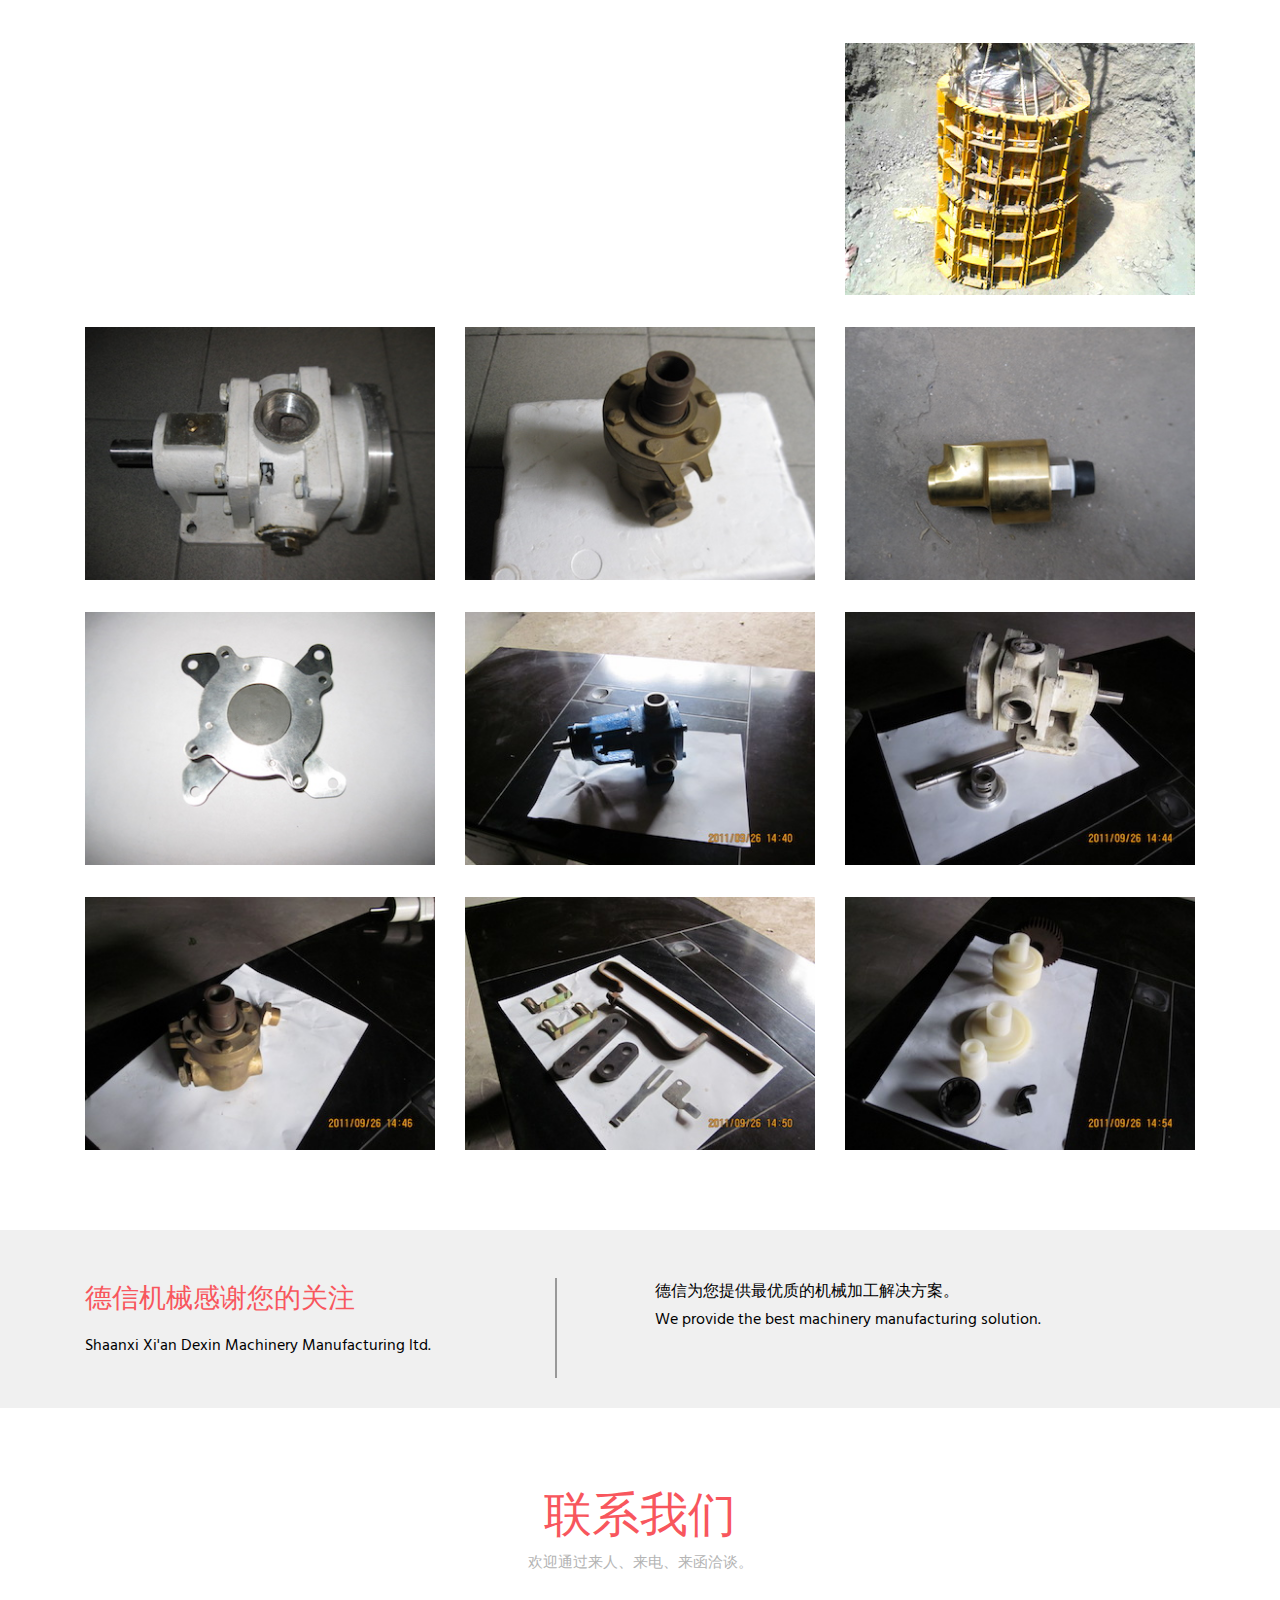
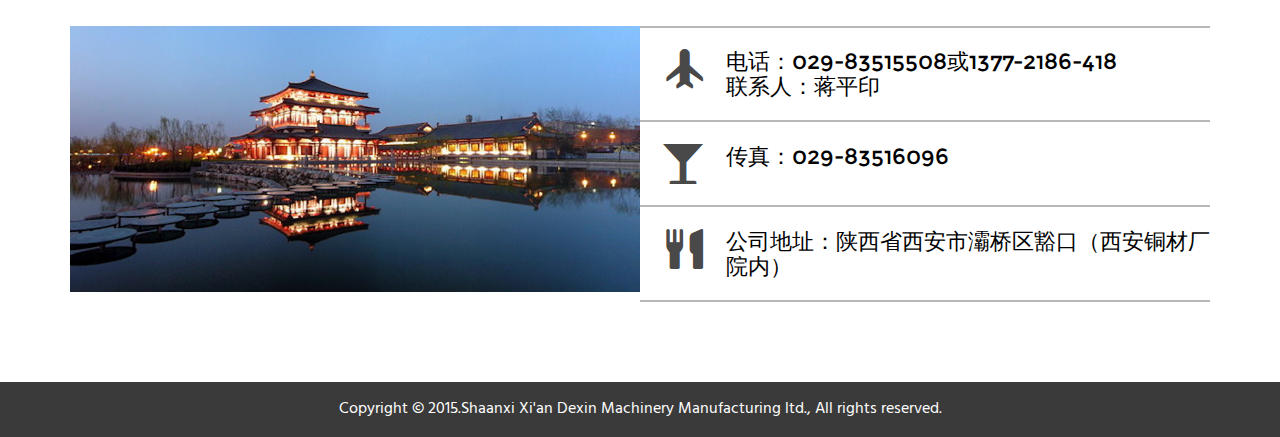
==== commit 77d57eff: "add 3 new pictures to gallery" ====
--- a/index.html
+++ b/index.html
@@ -1,7 +1,7 @@
 <!DOCTYPE HTML>
 <html>
 <head>
-<title>Home</title>
+<title>陕西西安德信机械制造有限公司</title>
 <link href="css/bootstrap.css" rel="stylesheet" type="text/css" media="all">
 <!-- jQuery (necessary for Bootstrap's JavaScript plugins) -->
 <script src="js/jquery-1.11.0.min.js"></script>
@@ -10,8 +10,7 @@
 <!-- Custom Theme files -->
 <meta name="viewport" content="width=device-width, initial-scale=1">
 <meta http-equiv="Content-Type" content="text/html; charset=utf-8" />
-<meta name="keywords" content="Wandering Responsive web template, Bootstrap Web Templates, Flat Web Templates, Andriod Compatible web template, 
-Smartphone Compatible web template, free webdesigns for Nokia, Samsung, LG, SonyErricsson, Motorola web design" />
+<meta name="keywords" content="纺织浆泵，土球吊具" />
 <script type="application/x-javascript"> addEventListener("load", function() { setTimeout(hideURLbar, 0); }, false); function hideURLbar(){ window.scrollTo(0,1); } </script>
 <!-- start-smoth-scrolling -->
 <script type="text/javascript" src="js/move-top.js"></script>
@@ -276,6 +275,18 @@
 			<p>以下为您呈现部分我们的产品及样品。</p>
 		</div>
 		<div class="gallery-bottom">
+				 <div class="col-md-4 gallery-grid">
+                                                <div id="nivo-lightbox-demo"> <p> <a href="pictures/p11.jpg"data-lightbox-gallery="gallery1" id="nivo-lightbox-demo"> <span class="rollover1"> </span></a> </p></div>
+                                                        <img class="img-responsive" src="pictures/p11.jpg" alt="">
+                                </div>
+				 <div class="col-md-4 gallery-grid">
+                                                <div id="nivo-lightbox-demo"> <p> <a href="pictures/p12.jpg"data-lightbox-gallery="gallery1" id="nivo-lightbox-demo"> <span class="rollover1"> </span></a> </p></div>
+                                                        <img class="img-responsive" src="pictures/p12.jpg" alt="">
+                                </div>
+				 <div class="col-md-4 gallery-grid">
+                                                <div id="nivo-lightbox-demo"> <p> <a href="pictures/p13.jpg"data-lightbox-gallery="gallery1" id="nivo-lightbox-demo"> <span class="rollover1"> </span></a> </p></div>
+                                                        <img class="img-responsive" src="pictures/p13.jpg" alt="">
+                                </div>
 				<div class="col-md-4 gallery-grid">
 						<div id="nivo-lightbox-demo"> <p> <a href="pictures/p1.jpg"data-lightbox-gallery="gallery1" id="nivo-lightbox-demo"> <span class="rollover1"> </span></a> </p></div>     
 							<img class="img-responsive" src="pictures/p1.jpg" alt="">
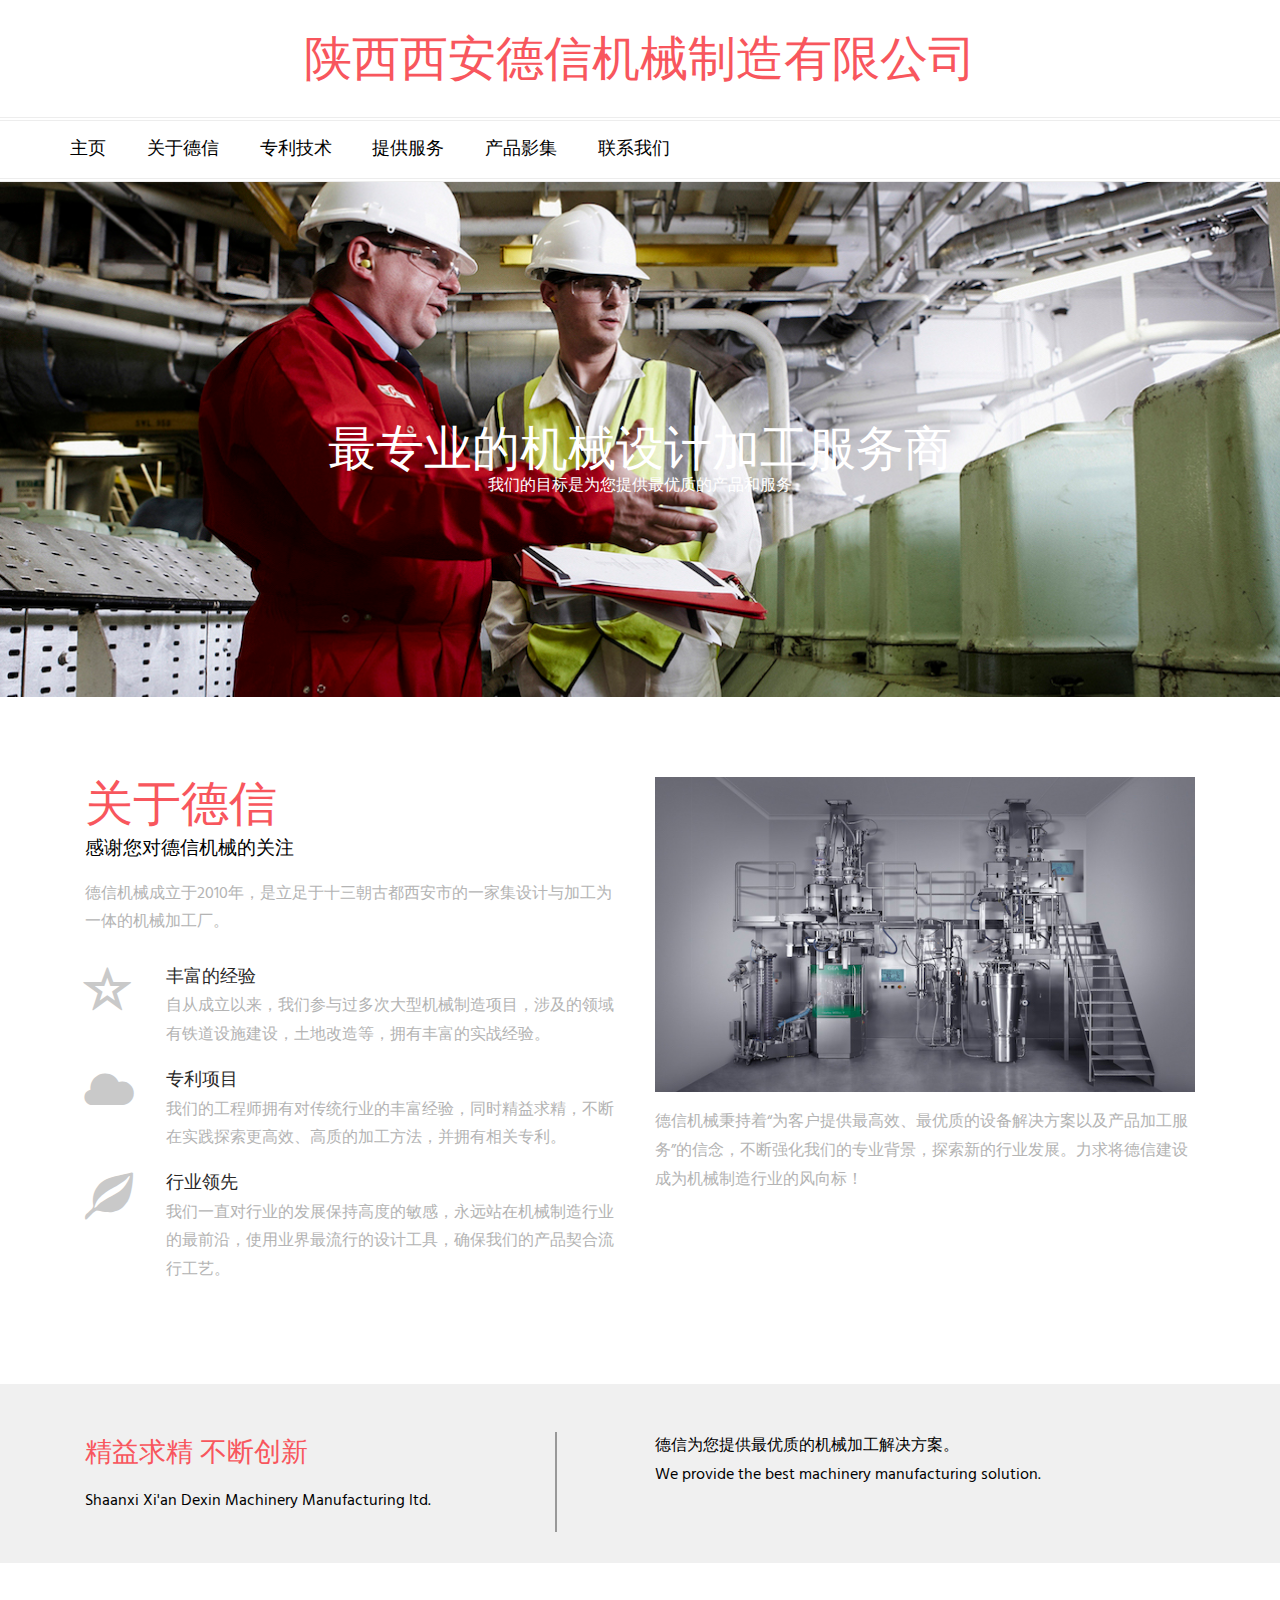
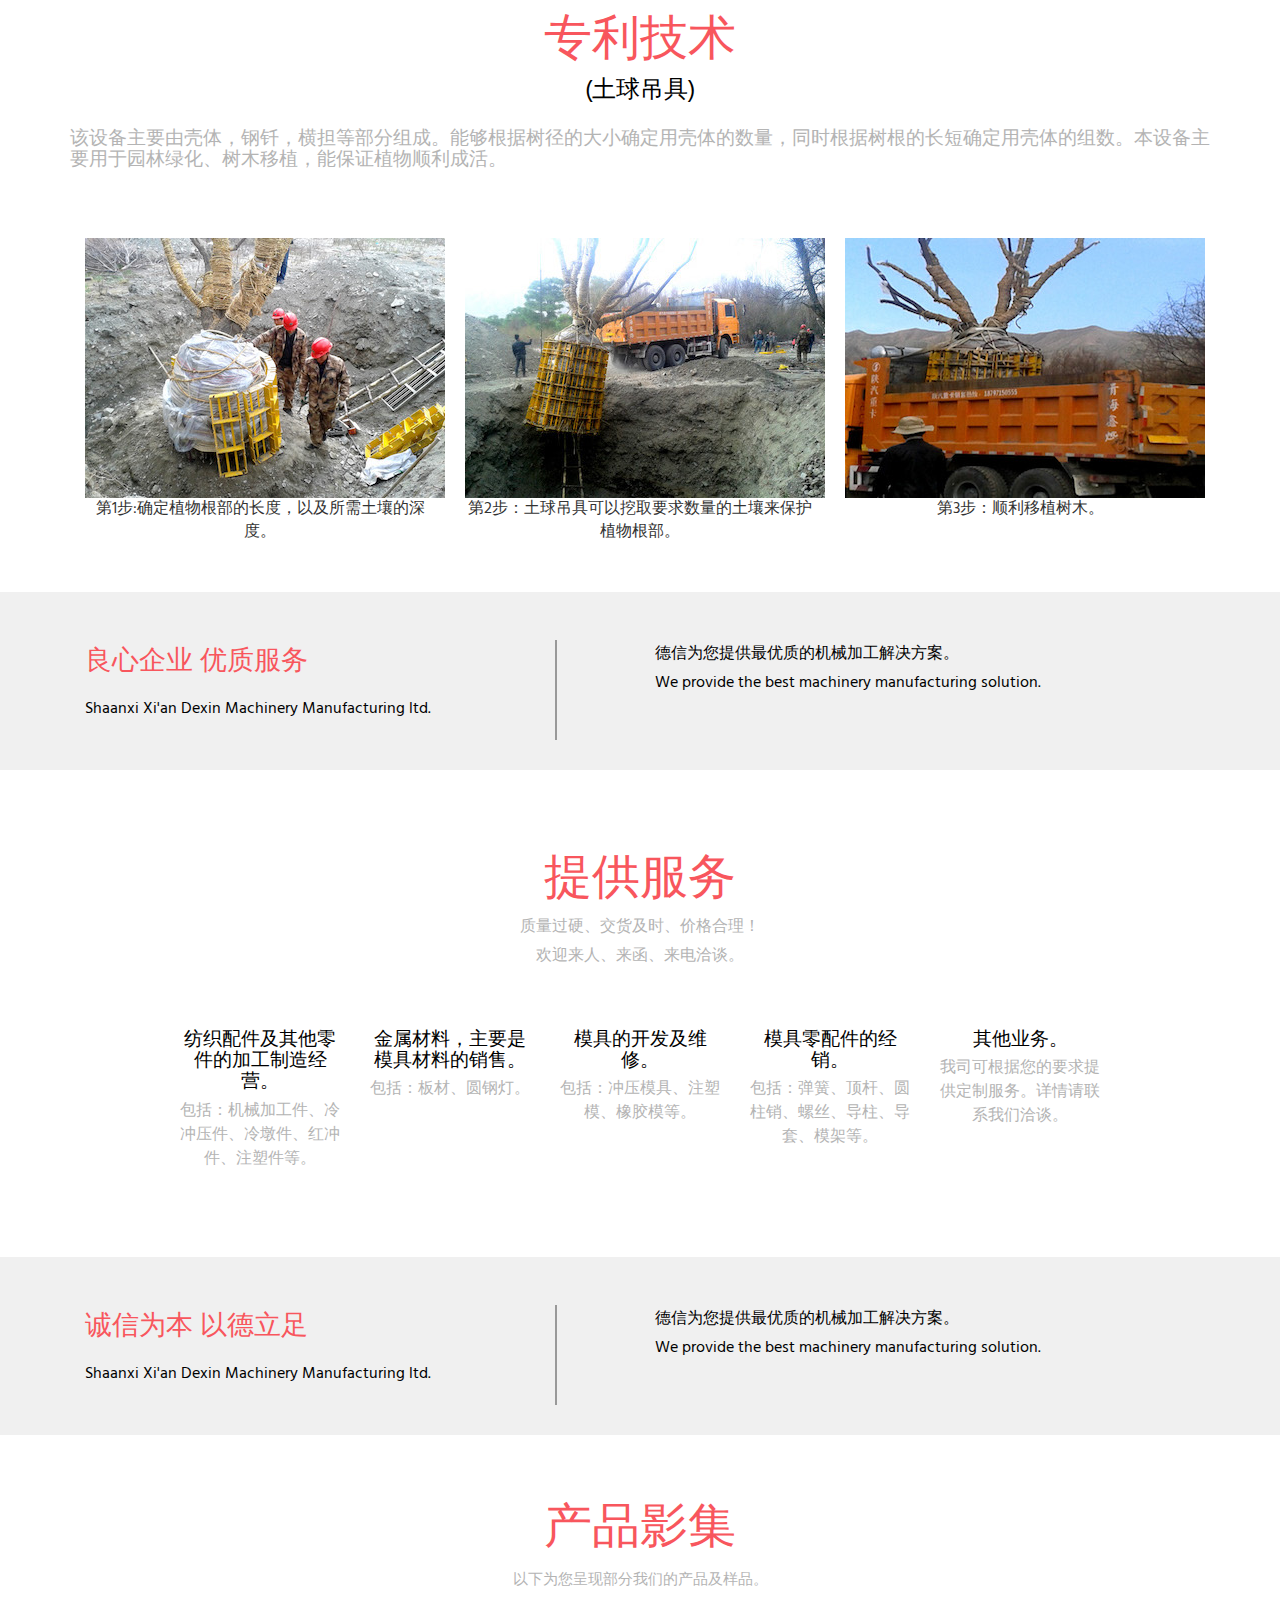
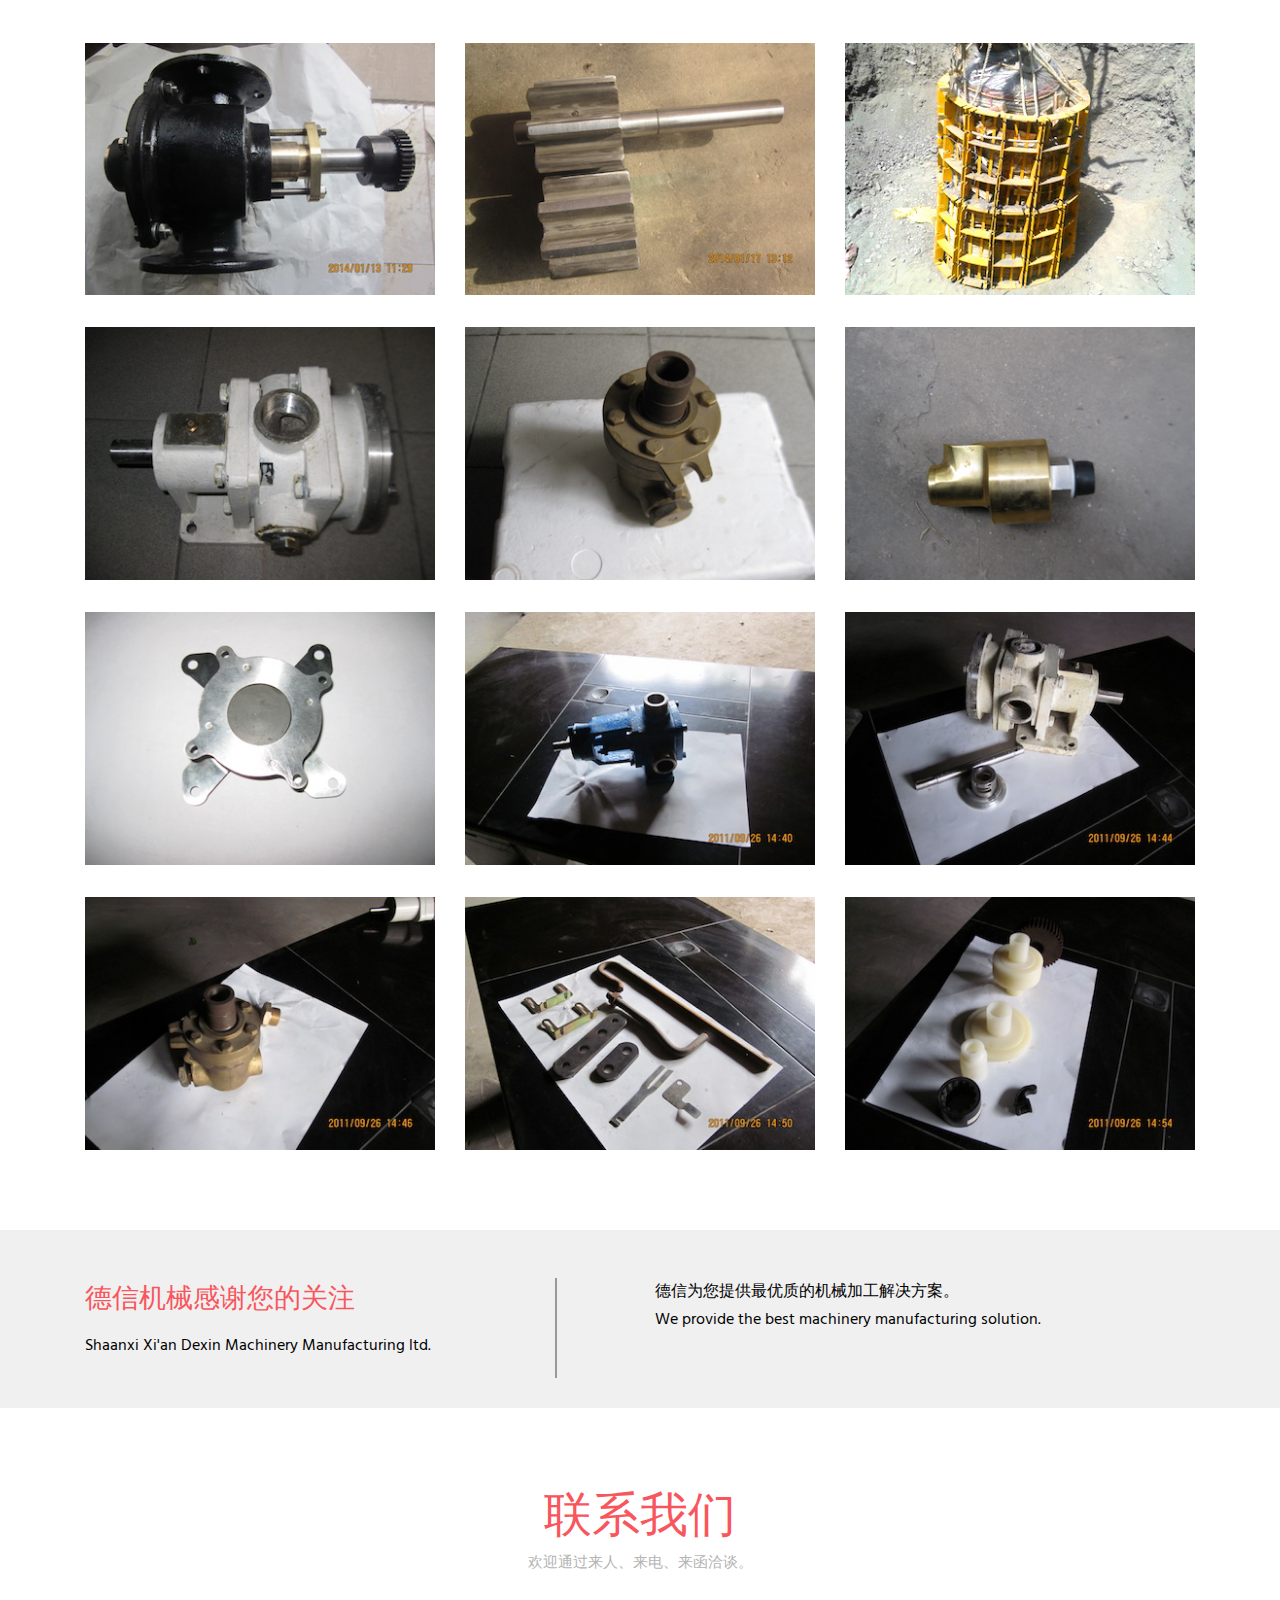
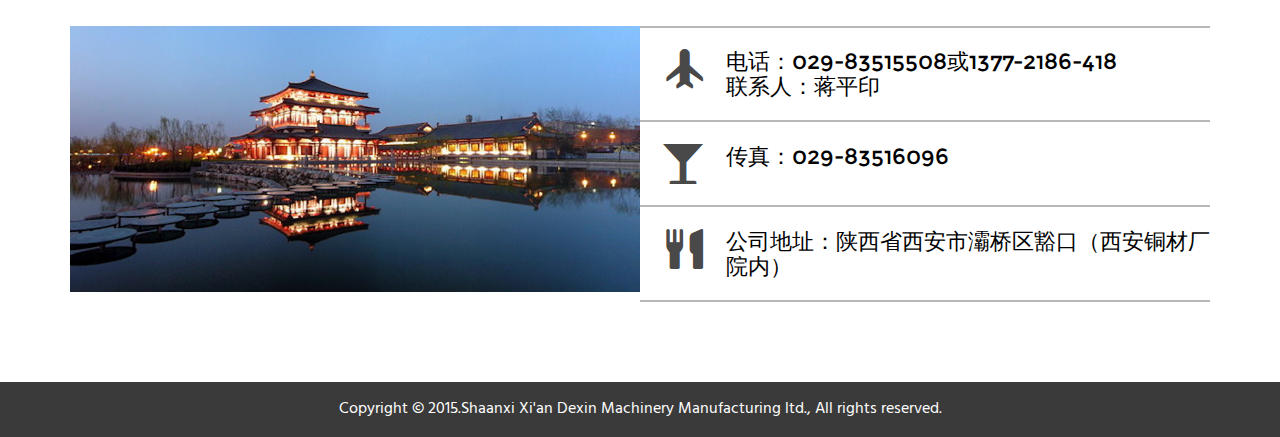
==== commit 36c6d79e: "add alt + title text for images" ====
--- a/index.html
+++ b/index.html
@@ -10,7 +10,7 @@
 <!-- Custom Theme files -->
 <meta name="viewport" content="width=device-width, initial-scale=1">
 <meta http-equiv="Content-Type" content="text/html; charset=utf-8" />
-<meta name="keywords" content="纺织浆泵，土球吊具" />
+<meta name="keywords" content="纺织浆泵，土球吊具，德信机械，德信机械加工制造" />
 <script type="application/x-javascript"> addEventListener("load", function() { setTimeout(hideURLbar, 0); }, false); function hideURLbar(){ window.scrollTo(0,1); } </script>
 <!-- start-smoth-scrolling -->
 <script type="text/javascript" src="js/move-top.js"></script>
@@ -175,13 +175,13 @@
             	</div>
 	     	<div class="gallery-bottom">
             	 	<div class="col-md-4" align="center">
-                                	 <img src="pictures/patent1.jpg" alt="树木移植" height="260">第1步:确定植物根部的长度，以及所需土壤的深度。
+                                	 <img src="pictures/patent1.jpg" alt="树木移植" title="土球吊具"  height="260">第1步:确定植物根部的长度，以及所需土壤的深度。
 			</div>
 			<div class="col-md-4" height:"260" align="center">
-                                         <img src="pictures/patent2.jpg" alt="吊具保护树木" height="260">第2步：土球吊具可以挖取要求数量的土壤来保护植物根部。
+                                         <img src="pictures/patent2.jpg" alt="吊具保护树木" title="土球吊具" height="260">第2步：土球吊具可以挖取要求数量的土壤来保护植物根部。
 			</div>
 			<div class="col-md-4" align="center">
-                                         <img src="pictures/patent3.jpg" alt="土球吊具" height="260" width="360">第3步：顺利移植树木。
+                                         <img src="pictures/patent3.jpg" alt="土球吊具" title="土球吊具" height="260" width="360">第3步：顺利移植树木。
                  	</div>
 	    </div>
 	</div>
@@ -277,64 +277,64 @@
 		<div class="gallery-bottom">
 				 <div class="col-md-4 gallery-grid">
                                                 <div id="nivo-lightbox-demo"> <p> <a href="pictures/p11.jpg"data-lightbox-gallery="gallery1" id="nivo-lightbox-demo"> <span class="rollover1"> </span></a> </p></div>
-                                                        <img class="img-responsive" src="pictures/p11.jpg" alt="">
+                                                        <img class="img-responsive" src="pictures/p11.jpg" title="纺织浆泵" alt="纺织浆泵">
                                 </div>
 				 <div class="col-md-4 gallery-grid">
                                                 <div id="nivo-lightbox-demo"> <p> <a href="pictures/p12.jpg"data-lightbox-gallery="gallery1" id="nivo-lightbox-demo"> <span class="rollover1"> </span></a> </p></div>
-                                                        <img class="img-responsive" src="pictures/p12.jpg" alt="">
+                                                        <img class="img-responsive" src="pictures/p12.jpg" title="土球吊具" alt="土球吊具">
                                 </div>
 				 <div class="col-md-4 gallery-grid">
                                                 <div id="nivo-lightbox-demo"> <p> <a href="pictures/p13.jpg"data-lightbox-gallery="gallery1" id="nivo-lightbox-demo"> <span class="rollover1"> </span></a> </p></div>
-                                                        <img class="img-responsive" src="pictures/p13.jpg" alt="">
+                                                        <img class="img-responsive" src="pictures/p13.jpg" title="土球吊具" alt="土球吊具">
                                 </div>
 				<div class="col-md-4 gallery-grid">
 						<div id="nivo-lightbox-demo"> <p> <a href="pictures/p1.jpg"data-lightbox-gallery="gallery1" id="nivo-lightbox-demo"> <span class="rollover1"> </span></a> </p></div>     
-							<img class="img-responsive" src="pictures/p1.jpg" alt="">
+							<img class="img-responsive" src="pictures/p1.jpg" title="土球吊具" alt="土球吊具">
 				</div>
 				<div class="col-md-4 gallery-grid">
 						<div id="nivo-lightbox-demo"> <p> <a href="pictures/p2.jpg"data-lightbox-gallery="gallery1" id="nivo-lightbox-demo"> <span class="rollover1"> </span></a> </p></div>     
-							<img class="img-responsive" src="pictures/p2.jpg" alt="">
+							<img class="img-responsive" src="pictures/p2.jpg" title="土球吊具" alt="土球吊具">
 				</div>
 				<div class="col-md-4 gallery-grid">
 					<div class="project-eff">
 						<div id="nivo-lightbox-demo"> <p> <a href="pictures/p3.jpg"data-lightbox-gallery="gallery1" id="nivo-lightbox-demo"> <span class="rollover1"> </span></a> </p></div>     
-							<img class="img-responsive" src="pictures/p3.jpg" alt="">
+							<img class="img-responsive" src="pictures/p3.jpg" title="纺织浆泵" alt="纺织浆泵">
 					</div>
 				</div>
                 <div class="col-md-4 gallery-grid">
 					<div class="project-eff">
 						<div id="nivo-lightbox-demo"> <p> <a href="pictures/p4.jpg"data-lightbox-gallery="gallery1" id="nivo-lightbox-demo"> <span class="rollover1"> </span></a> </p></div>     
-							<img class="img-responsive" src="pictures/p4.jpg" alt="">
+							<img class="img-responsive" src="pictures/p4.jpg" title="纺织浆泵" alt="纺织浆泵">
 					</div>
 				</div>
 				<div class="col-md-4 gallery-grid">
 					<div class="project-eff">
 						<div id="nivo-lightbox-demo"> <p> <a href="pictures/p5.jpg"data-lightbox-gallery="gallery1" id="nivo-lightbox-demo"> <span class="rollover1"> </span></a> </p></div>     
-							<img class="img-responsive" src="pictures/p5.jpg" alt="">
+							<img class="img-responsive" src="pictures/p5.jpg" title="纺织浆泵" alt="纺织浆泵">
 					</div>
 				</div>
 				<div class="col-md-4 gallery-grid">
 					<div class="project-eff">
 						<div id="nivo-lightbox-demo"> <p> <a href="pictures/p6.jpg"data-lightbox-gallery="gallery1" id="nivo-lightbox-demo"> <span class="rollover1"> </span></a> </p></div>     
-							<img class="img-responsive" src="pictures/p6.jpg" alt="">
+							<img class="img-responsive" src="pictures/p6.jpg" title="纺织浆泵" alt="纺织浆泵">
 					</div>
 				</div>
 				<div class="col-md-4 gallery-grid">
                                         <div class="project-eff">
                                                 <div id="nivo-lightbox-demo"> <p> <a href="pictures/p7.jpg"data-lightbox-gallery="gallery1" id="nivo-lightbox-demo"> <span class="rollover1"> </span></a> </p></div>
-                                                        <img class="img-responsive" src="pictures/p7.jpg" alt="">
+                                                        <img class="img-responsive" src="pictures/p7.jpg" title="纺织浆泵" alt="纺织浆泵">
                                         </div>
                                 </div>
 				<div class="col-md-4 gallery-grid">
                                         <div class="project-eff">
                                                 <div id="nivo-lightbox-demo"> <p> <a href="pictures/p8.jpg"data-lightbox-gallery="gallery1" id="nivo-lightbox-demo"> <span class="rollover1"> </span></a> </p></div>
-                                                        <img class="img-responsive" src="pictures/p8.jpg" alt="">
+                                                        <img class="img-responsive" src="pictures/p8.jpg" title="纺织浆泵" alt="纺织浆泵">
                                         </div>
                                 </div>
 				<div class="col-md-4 gallery-grid">
                                         <div class="project-eff">
                                                 <div id="nivo-lightbox-demo"> <p> <a href="pictures/p9.jpg"data-lightbox-gallery="gallery1" id="nivo-lightbox-demo"> <span class="rollover1"> </span></a> </p></div>
-                                                        <img class="img-responsive" src="pictures/p9.jpg" alt="">
+                                                        <img class="img-responsive" src="pictures/p9.jpg" title="纺织浆泵" alt="纺织浆泵">
                                         </div>
                                 </div>
 		   <div class="clearfix"> </div>
